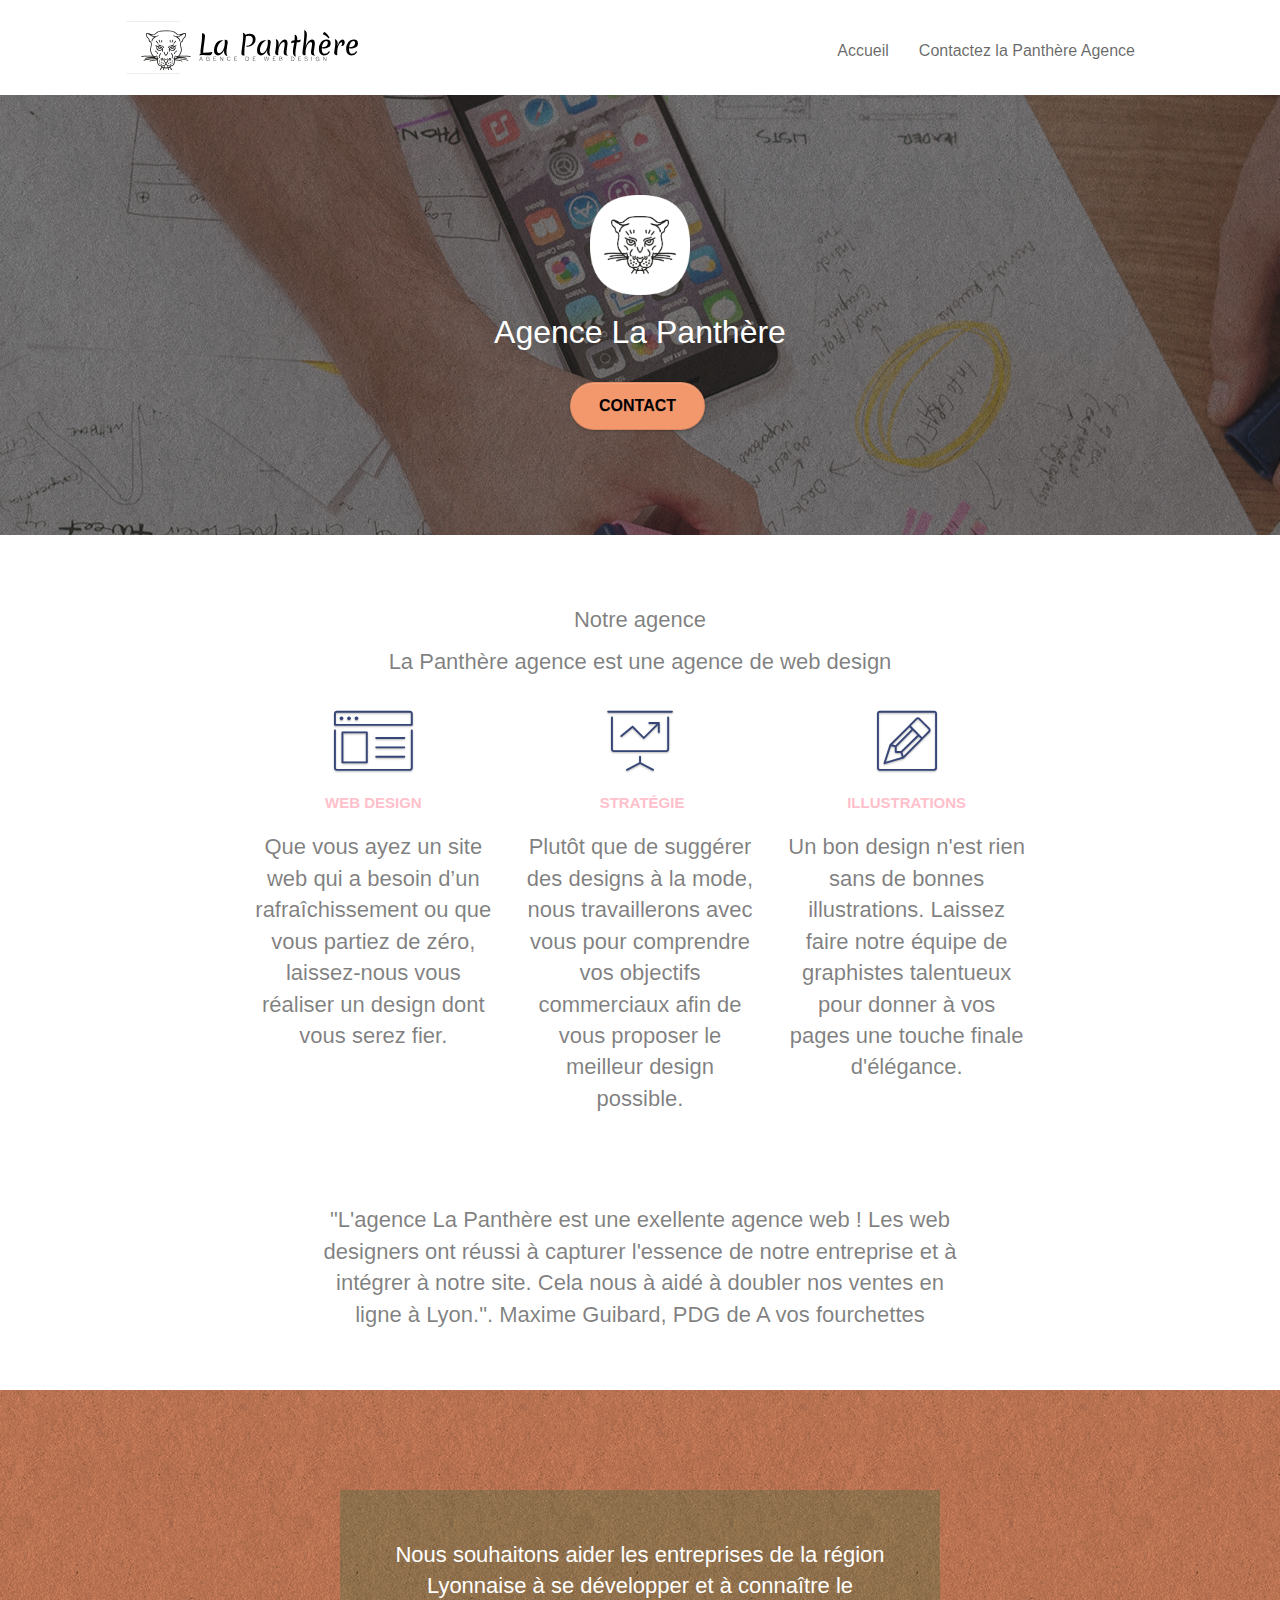
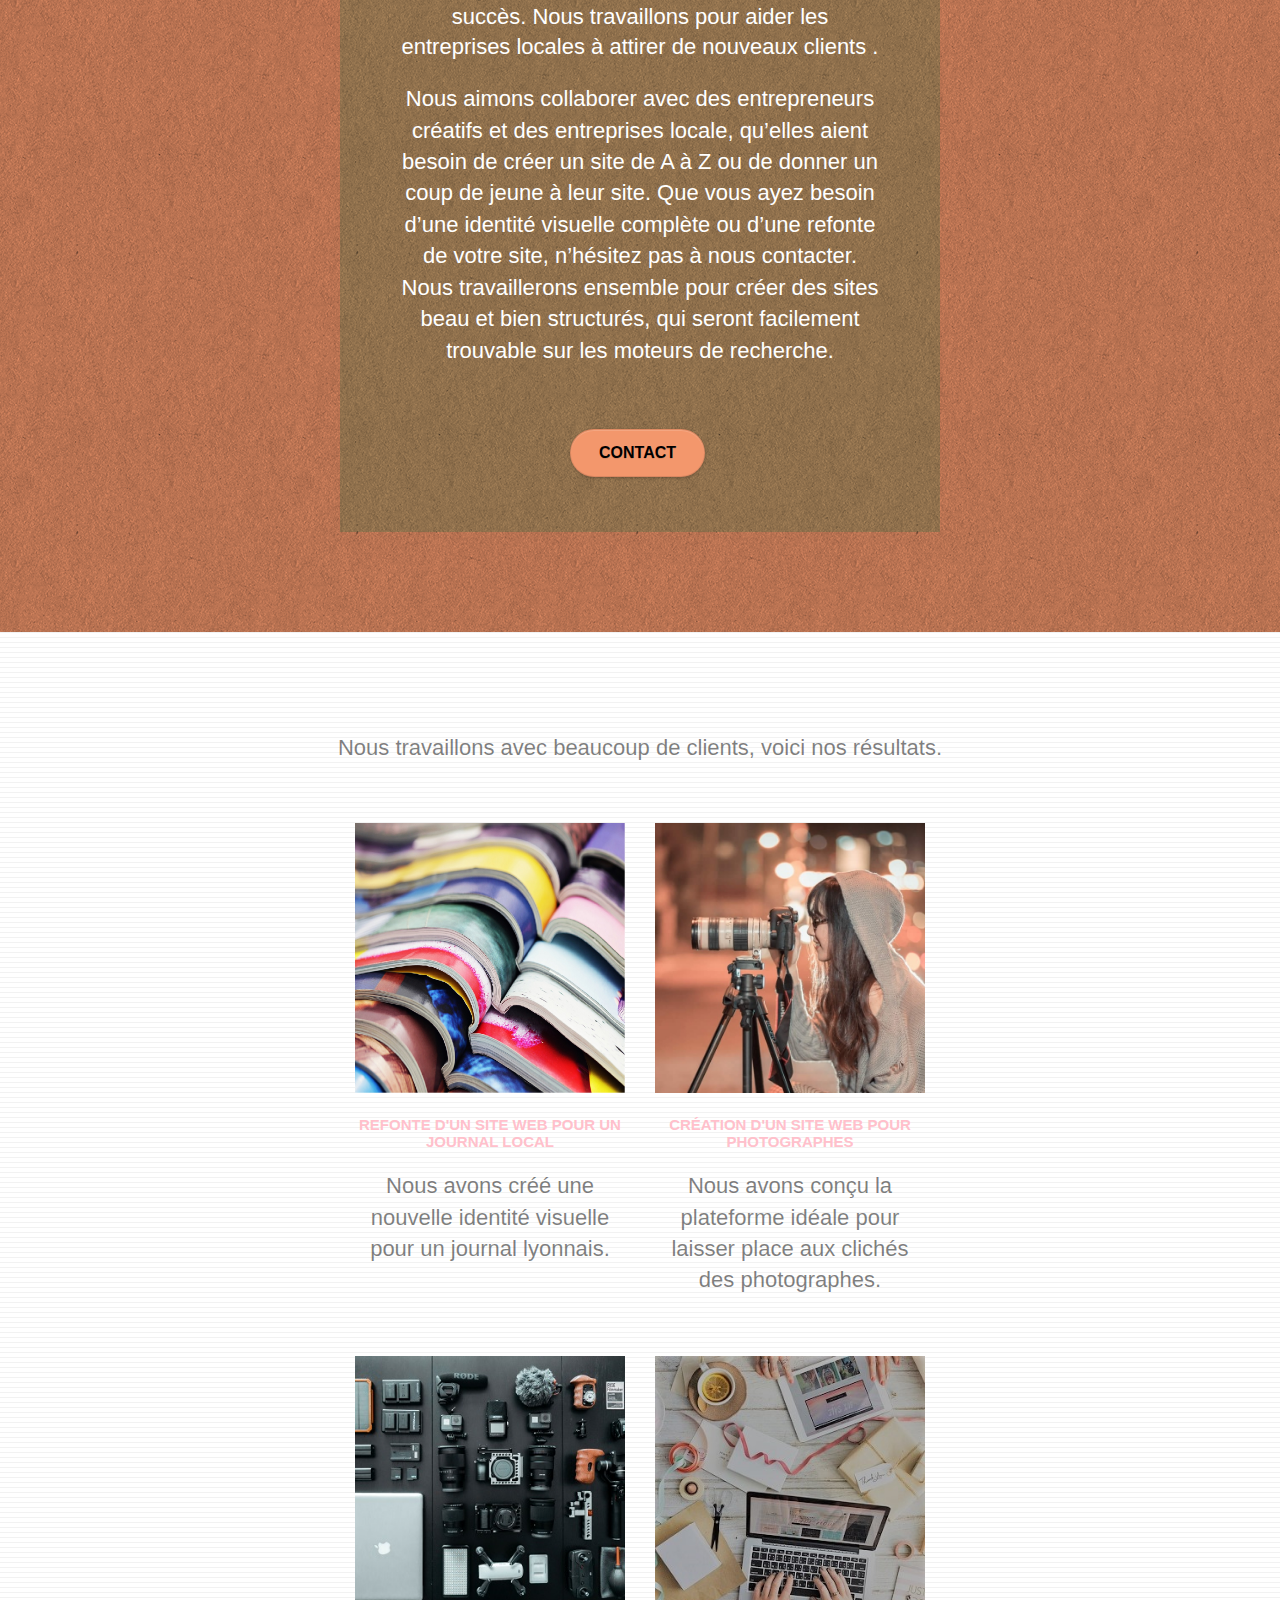
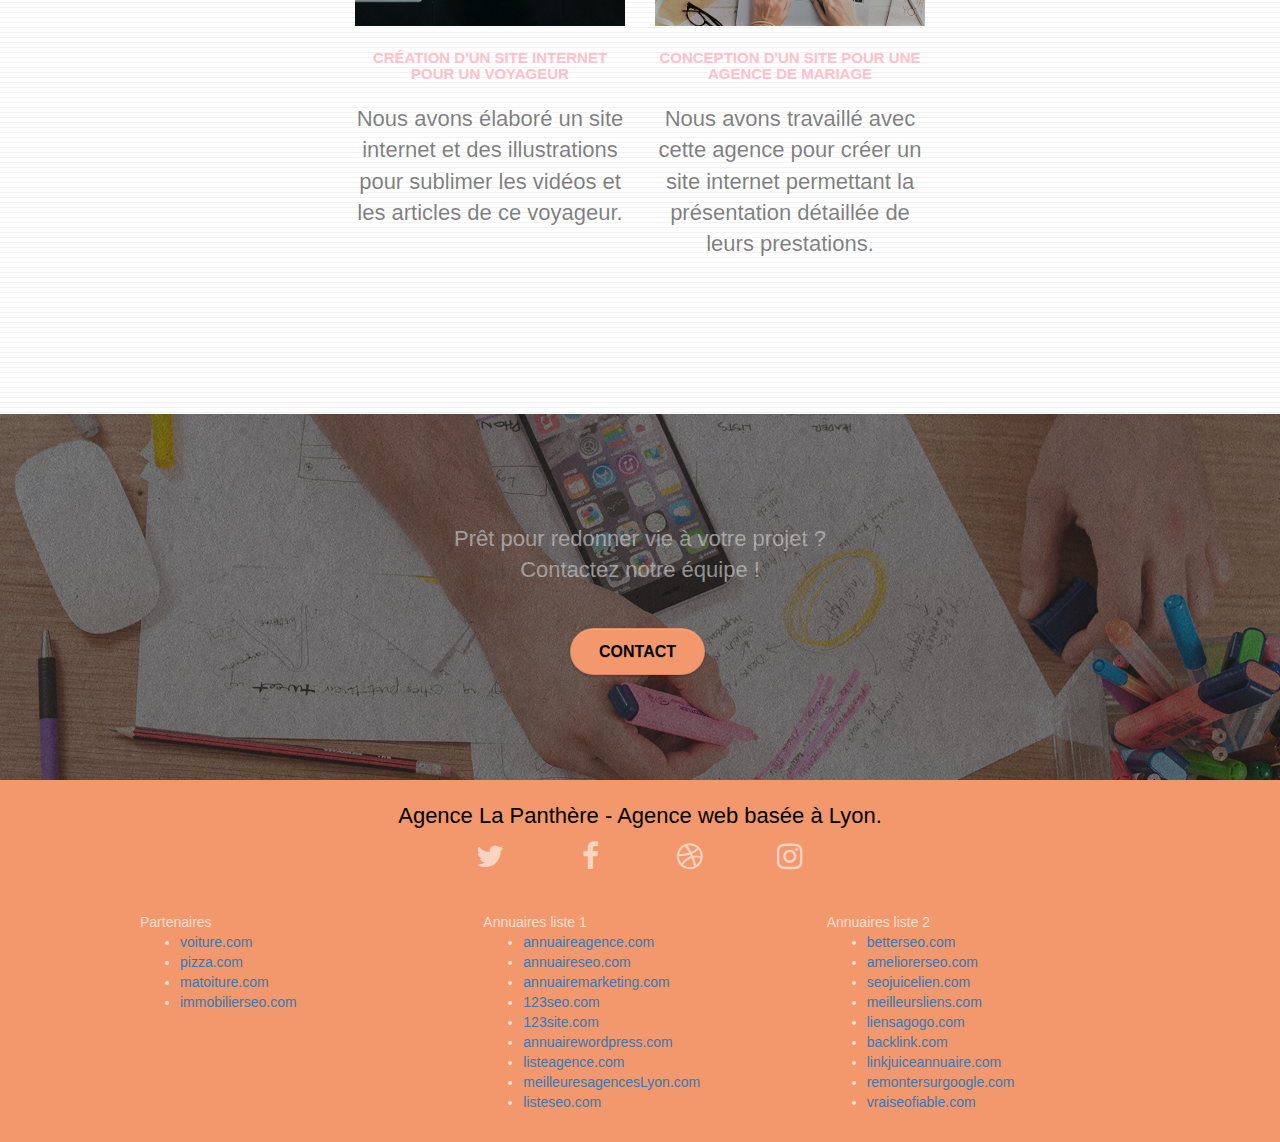
==== index.html @ 36ae9f27 "first commit" ====
<!doctype html>
<html lang="en">
<head>
    <meta charset="utf-8">
    <meta name="keywords" content="seo, google, site web, site internet, agence design Lyonnaise, agence design, agence design,agence design,agence design,agence design,agence design,agence design,agence design,agence design">
    <meta name="description" content="la Panthère agence, située a Lyon">
	<meta name="robots" content="follow"/>
    <meta name="viewport" content="width=device-width, initial-scale=1.0, viewport-fit=cover">
    <link rel="shortcut icon" type="image/png" href="favicon.jpg">
    
	<link rel="stylesheet" type="text/css" href="./css/bootstrap.css">
	<link rel="stylesheet" type="text/css" href="style.css">
	<link rel="stylesheet" type="text/css" href="./css/font-awesome.css">
	<link rel="stylesheet" type="text/css" href="./css/et-line.css">
	
    
	<script src="./js/jquery-2.1.0.js"></script>
	<script src="./js/bootstrap.js"></script>
	<script src="./js/blocs.js"></script>
	<script src="./js/jquery.touchSwipe.js" defer></script>
	<script src="./js/gmaps.js"></script>

    <title>La Panthère agence</title>

    
<!-- Analytics -->
 
<!-- Analytics END -->
    
</head>
<body>
<!-- Principal conteneur -->
<div class="page-container">
    
<!-- bloc-0 -->
<div class="bloc bgc-white l-bloc " id="bloc-0">
	<div class="container bloc-sm">

		<nav class="navbar row">
			<div class="navbar-header">
				<div class="keywords" style="color:#cccccc;font-size:1px;">Agence web à Lyon, stratégie web, web design, illustrations, design de site web, site web, web, internet, site internet, site</div>
				<a class="navbar-brand" href="index.html"><img src="img/agence-la-panthere-monochrome.svg" alt="paris web design logo agence web meilleure agence" height="40" /></a>
				<div class="keywords" style="color:#cccccc;font-size:1px;">Agence web à paris, stratégie web, web design, illustrations, design de site web, site web, web, internet, site internet, site</div>
				<button id="nav-toggle" type="button" class="ui-navbar-toggle navbar-toggle" data-toggle="collapse" data-target=".navbar-1">
					<span class="sr-only">Toggle navigation</span><span class="icon-bar"></span><span class="icon-bar"></span><span class="icon-bar"></span>
				</button>
			</div>
			<div class="collapse navbar-collapse navbar-1 special-dropdown-nav">
				<ul class="site-navigation nav navbar-nav">
					<li>
						<a href="index.html">Accueil</a>
					</li>
					<li>
					</li>
					<li>
						<a href="page2.html">Contactez la Panthère Agence</a>
					</li>
				</ul>
			</div>
		</nav>
	</div>
</div>
<!-- bloc-0 END -->

<!-- bloc-1-presentation -->
<div class="bloc bgc-dark-slate-blue bg-banniere d-bloc bg-t-edge bloc-bg-texture texture-paper b-parallax" id="bloc-1-hero">
	<div class="container bloc-lg">
		<div class="row tight-width-whitespace">
			<div class="col-sm-12">
				<img src="img/logo.png" class="center-block image-resize-mode" width="100" alt="Agence La Panthère, agence web Lyon, création logo Lyon" />
				<h1 class="text-center hero-bloc-text tc-white ">
					Agence La Panthère
				</h1>
				<div class="text-center">
					<a href="page2.html" class="btn btn-lg btn-clean btn-rd cta-hero btn-atomic-tangerine" id="cta-hero">Contact</a>
				</div>
			</div>
		</div>
	</div>
</div>
<!-- bloc-1-presentation END -->

<!-- bloc-2-services -->
<div class="bloc bgc-white l-bloc" id="bloc-2-services">
	<div class="container bloc-md">
		<div class="row">
			<div class="col-sm-12 text-center">
				<h2 id="qui">Notre agence</h2>
				<p>La Panthère agence est une agence de web design</p>
			</h2>
			</div>
		</div>
		<div class="row voffset-lg med-width-whitespace">
			<div class="col-sm-4">
				<div class="text-center">
					<span class="et-icon-browser sm-shadow icon-dark-slate-blue icons icon-lg"></span>
				</div>
				<h3 class="mg-md text-center">
					Web design
				</h3>
				<p class="text-center ">
					Que vous ayez un site web qui a besoin d&rsquo;un rafraîchissement ou que vous partiez de zéro, laissez-nous vous réaliser un design dont vous serez fier.
				</p>
			</div>
			<div class="col-sm-4">
				<div class="text-center">
					<span class="et-icon-presentation sm-shadow icon-dark-slate-blue icons icon-lg"></span>
				</div>
				<h3 class="mg-md text-center">
					&nbsp;Stratégie
				</h3>
				<p class="text-center ">
					Plutôt que de suggérer des designs à la mode, nous travaillerons avec vous pour comprendre vos objectifs commerciaux afin de vous proposer le meilleur design possible.<br>
				</p>
			</div>
			<div class="col-sm-4">
				<div class="text-center">
					<span class="et-icon-edit sm-shadow icon-dark-slate-blue icons icon-lg"></span>
				</div>
				<h3 class="mg-md text-center">
					Illustrations
				</h3>
				<p class="text-center ">
					Un bon design n'est rien sans de bonnes illustrations. Laissez faire notre équipe de graphistes talentueux pour donner à vos pages une touche finale d'élégance.
				</p>
			</div>
		</div>
		<div class="row voffset-lg voffset">
			<div class="col-xs-12 col-md-8 col-md-offset-2 text-center">
				<p>"L'agence La Panthère est une exellente agence web ! Les web designers ont réussi à capturer l'essence de notre entreprise et à intégrer à notre site. Cela nous à aidé à doubler nos ventes en ligne à Lyon.". Maxime Guibard, PDG de A vos fourchettes</p>
			</div>
		</div>
	</div>
</div>
<!-- bloc-2-services END -->

<!-- bloc-3-what-i-do -->
<div class="bloc tc-white bgc-atomic-tangerine bg-presentation d-bloc bloc-bg-texture texture-paper b-parallax" id="bloc-3-what-i-do">
	<div class="container bloc-lg">
		<div class="row tight-width-whitespace black-background">
			<div class="col-sm-12">
				<h2 class="mg-md text-center tc-white white">
					Nous souhaitons aider les entreprises de la région Lyonnaise à se développer et à connaître le succès. Nous travaillons pour aider les entreprises locales à attirer de nouveaux clients .<br>
				</h2>
				<p class="text-center white">
					Nous aimons collaborer avec des entrepreneurs créatifs et des entreprises locale, qu’elles aient besoin de créer un site de A à Z ou de donner un coup de jeune à leur site. Que vous ayez besoin d’une identité visuelle complète ou d’une refonte de votre site, n’hésitez pas à nous contacter. Nous travaillerons ensemble pour créer des sites beau et bien structurés, qui seront facilement trouvable sur les moteurs de recherche. <br><br>

					<div class="text-center">
						<a href="page2.html" class="btn btn-lg btn-clean btn-rd cta-hero btn-atomic-tangerine" id="cta-hero">Contact</a>
					</div>
				</p>
			</div>
		</div>
	</div>
</div>
<!-- bloc-3-what-i-do END -->

<!-- bloc-4-portfolio -->
<div class="bloc bgc-white bg-lines-h2-bg bg-repeat l-bloc" id="bloc-4-portfolio">
	<div class="container bloc-lg">
		<div class="row">
			<div class="col-sm-12 text-center">
				<p>Nous travaillons avec beaucoup de clients, voici nos résultats.</p>
			</div>
		</div>
		<div class="row tight-width-whitespace portfolio-row">
			<div class="col-sm-6">
				<a href="#" data-lightbox="img/1.jpg" data-gallery-id="gallery-1" data-caption="Refonte d'un site web pour un journal local" data-frame="snapshot-lb"><img src="img/1.jpg" alt="paris web design logo agence web meilleure agence et refonte site web journal" class="img-responsive portfolio-thumb" /></a>
				<h3 class="mg-md text-center">
					Refonte d'un site web pour un journal local
				</h3>
				<p class="text-center">
					Nous avons créé une nouvelle identité visuelle pour un journal lyonnais.
				</p>
			</div>
			<div class="col-sm-6">
				<a href="#" data-lightbox="img/2.jpg" data-gallery-id="gallery-1" data-caption="Création d'un site web pour photographes" data-frame="snapshot-lb"><img src="img/2.jpg" class="img-responsive portfolio-thumb" alt="Lyon web design logo agence web meilleure agence, Création d'un site web pour photographes" /></a>
				<h3 class="mg-md text-center">
					Création d'un site web pour photographes
				</h3>
				<p class="text-center">
					Nous avons conçu la plateforme idéale pour laisser place aux clichés des photographes.
				</p>
			</div>
		</div>
		<div class="row tight-width-whitespace portfolio-row">
			<div class="col-sm-6">
				<a href="#" data-lightbox="img/3.bmp" data-gallery-id="gallery-1" data-caption="Création d'un site internet pour un voyageur" data-frame="snapshot-lb"><img src="img/3.bmp" class="img-responsive portfolio-thumb" alt="Lyon web design logo agence web meilleure agence, Création d'un site web pour voyageur"/></a>
				<h3 class="mg-md text-center">
					Création d'un site internet pour un voyageur
				</h3>
				<p class="text-center">
					Nous avons élaboré un site internet et des illustrations pour sublimer les vidéos et les articles de ce voyageur.
				</p>
			</div>
			<div class="col-sm-6">
				<a href="#" data-lightbox="img/4.bmp" data-gallery-id="gallery-1" data-caption="Conception d'un site pour une agence de mariage" data-frame="snapshot-lb"><img src="img/4.bmp" class="img-responsive portfolio-thumb" alt="Lyon web design logo agence web meilleure agence, Création d'un site web pour agence de mariage" /></a>
				<h3 class="mg-md text-center">
					Conception d'un site pour une agence de mariage
				</h3>
				<p class="text-center">
					Nous avons travaillé avec cette agence pour créer un site internet permettant la présentation détaillée de leurs prestations.
				</p>
			</div>
		</div>
	</div>
</div>
<!-- bloc-4-portfolio END -->

<!-- bloc-5-cta -->
<div class="bloc bgc-dark-slate-blue bg-banniere d-bloc bloc-bg-texture texture-paper" id="bloc-5-cta">
	<div class="container bloc-lg">
		<div class="row">
			<h2 class="mg-md text-center tc-white">
				Prêt pour redonner vie à votre projet ?<br>Contactez notre équipe !
			</h2>
			<div class="col-sm-12 text-center">
				<a href="page2.html" class="btn btn-atomic-tangerine btn-clean btn-rd btn-lg cta-hero">Contact</a>
			</div>
		</div>
	</div>
</div>
<!-- bloc-5-cta END -->

<!-- Footer - bloc-8 -->
<div class="bloc bgc-atomic-tangerine d-bloc" id="bloc-8">
	<div class="container bloc-sm">
		<div class="row">
			<div class="col-sm-12">
				<p class="text-center black">
					Agence La Panthère - Agence web basée à Lyon.<br>
				</p>
				<div class="row row-no-gutters social">
					<div class="col-sm-3">
						<div class="text-center">
							<a class="social" href="index.html"><span class="fa fa-twitter icon-md"></span></a>
						</div>
					</div>
					<div class="col-sm-3">
						<div class="text-center">
							<a class="social" href="index.html"><span class="fa fa-facebook icon-md"></span></a>
						</div>
					</div>
					<div class="col-sm-3">
						<div class="text-center">
							<a class="social" href="index.html"><span class="fa fa-dribbble icon-md"></span></a>
						</div>
					</div>
					<div class="col-sm-3">
						<div class="text-center">
							<a class="social" href="index.html"><span class="fa fa-instagram icon-md"></span></a>
						</div>
					</div>
					<div class="keywords" style="color:#F3976C;">Agence web à Lyon, stratégie web, web design, illustrations, design de site web, site web, web, internet, site internet, site</div>
				</div>
				<div class="row">
					<div class="col-sm-4">
						Partenaires
							<ul>
								<li><a href="voiture.com">voiture.com</a></li>
								<li><a href="pizza.com">pizza.com</a></li>
								<li><a href="matoiture.com">matoiture.com</a></li>
								<li><a href="immobilierseo.com">immobilierseo.com</a></li>
							</ul>		
					</div>
					<div class="col-sm-4">
						Annuaires liste 1
						<ul>
							<li><a href="annuaireagence.com">annuaireagence.com</a></li>
							<li><a href="annuaireseo.com">annuaireseo.com</a></li>
							<li><a href="annuairemarketing.com">annuairemarketing.com</a></li>
							<li><a href="123seoture.com">123seo.com</a></li>
							<li><a href="123site.com">123site.com</a></li>
							<li><a href="annuairewordpress.com">annuairewordpress.com</a></li>
							<li><a href="listeagence.com">listeagence.com</a></li>
							<li><a href="meilleuresagencesLyon.com">meilleuresagencesLyon.com</a></li>
							<li><a href="listeseo.com">listeseo.com</a></li>
						</ul>
					</div>
					<div class="col-sm-4">
						Annuaires liste 2
						<ul>
							<li><a href="betterseo.com">betterseo.com</a></li>
							<li><a href="ameliorerseo.com">ameliorerseo.com</a></li>
							<li><a href="seojuicelien.com">seojuicelien.com</a></li>
							<li><a href="meilleursliens.com">meilleursliens.com</a></li>
							<li><a href="liensagogo.com">liensagogo.com</a></li>
							<li><a href="backlink.com">backlink.com</a></li>
							<li><a href="linkjuiceannuaire.com">linkjuiceannuaire.com</a></li>
							<li><a href="remontersurgoogle.com">remontersurgoogle.com</a></li>
							<li><a href="vraiseofiable.com">vraiseofiable.com</a></li>
						</ul>
					</div>
				</div>
			</div>
		</div>
	</div>
</div>
<!-- Footer - bloc-8 END -->

</div>
<!-- Principal conteneur END -->
    

</body>
</html>
---- style.css ----
body {
    margin: 0;
    padding: 0;
    background: #FFF;
    overflow-x: hidden;
    -webkit-font-smoothing: antialiased;
    -moz-osx-font-smoothing: grayscale;
}

a,
button {
    transition: all .3s ease-in-out;
    outline: none!important;
}

a:hover {
    text-decoration: none;
    cursor: pointer;
}

#page-loading-blocs-notifaction {
    position: fixed;
    top: 0;
    bottom: 0;
    width: 100%;
    z-index: 100000;
    background: #FFFFFF url("img/pageload-spinner.gif") no-repeat center center;
}

.bloc {
    width: 100%;
    clear: both;
    background: 50% 50% no-repeat;
    padding: 0 50px;
    -webkit-background-size: cover;
    -moz-background-size: cover;
    -o-background-size: cover;
    background-size: cover;
    position: relative;
}

.bloc .container {
    padding-left: 0;
    padding-right: 0;
}

.bloc-lg {
    padding: 100px 50px;
}

.bloc-md {
    padding: 50px;
}

.bloc-sm {
    padding: 20px 50px;
}

.bg-center,
.bg-l-edge,
.bg-r-edge,
.bg-t-edge,
.bg-b-edge,
.bg-tl-edge,
.bg-bl-edge,
.bg-tr-edge,
.bg-br-edge,
.bg-repeat {
    -webkit-background-size: auto!important;
    -moz-background-size: auto!important;
    -o-background-size: auto!important;
    background-size: auto!important;
}

.bg-repeat {
    background: repeat;
}

.bg-t-edge {
    background: top no-repeat;
}

.bloc-bg-texture::before {
    content: "";
    background-size: 2px 2px;
    position: absolute;
    top: 0;
    bottom: 0;
    left: 0;
    right: 0;
}

.texture-paper::before {
    background: url("img/texture-paper.png");
    background-size: 280px 280px;
}

.b-parallax {
    background-attachment: fixed;
}

.d-bloc {
    color: rgba(255, 255, 255, .7);
}

.d-bloc button:hover {
    color: rgba(255, 255, 255, .9);
}

.d-bloc .icon-round,
.d-bloc .icon-square,
.d-bloc .icon-rounded,
.d-bloc .icon-semi-rounded-a,
.d-bloc .icon-semi-rounded-b {
    border-color: rgba(255, 255, 255, .9);
}

.d-bloc .divider-h span {
    border-color: rgba(255, 255, 255, .2);
}

.d-bloc .a-btn,
.d-bloc .navbar a,
.d-bloc .navbar-brand,
.d-bloc a .icon-sm,
.d-bloc a .icon-md,
.d-bloc a .icon-lg,
.d-bloc a .icon-xl,
.d-bloc h1 a,
.d-bloc h2 a,
.d-bloc h3 a,
.d-bloc h4 a,
.d-bloc h5 a,
.d-bloc h6 a,
.d-bloc p a {
    color: rgba(255, 255, 255, .6);
}

.d-bloc .a-btn:hover,
.d-bloc .navbar a:hover,
.d-bloc .navbar-brand:hover,
.d-bloc a:hover .icon-sm,
.d-bloc a:hover .icon-md,
.d-bloc a:hover .icon-lg,
.d-bloc a:hover .icon-xl,
.d-bloc h1 a:hover,
.d-bloc h2 a:hover,
.d-bloc h3 a:hover,
.d-bloc h4 a:hover,
.d-bloc h5 a:hover,
.d-bloc h6 a:hover,
.d-bloc p a:hover {
    color: rgba(255, 255, 255, 1);
}

.d-bloc .navbar-toggle .icon-bar {
    background: rgba(255, 255, 255, 1);
}

.d-bloc .btn-wire,
.d-bloc .btn-wire:hover {
    color: rgba(255, 255, 255, 1);
    border-color: rgba(255, 255, 255, 1);
}

.d-bloc .panel {
    color: rgba(0, 0, 0, .5);
}

.d-bloc .panel button:hover {
    color: rgba(0, 0, 0, .7);
}

.d-bloc .panel icon {
    border-color: rgba(0, 0, 0, .7);
}

.d-bloc .panel .divider-h span {
    border-color: rgba(0, 0, 0, .1);
}

.d-bloc .panel .a-btn {
    color: rgba(0, 0, 0, .6);
}

.d-bloc .panel .a-btn:hover {
    color: rgba(0, 0, 0, 1);
}

.d-bloc .panel .btn-wire,
.d-bloc .panel .btn-wire:hover {
    color: rgba(0, 0, 0, .7);
    border-color: rgba(0, 0, 0, .3);
}

.d-bloc .panel,
.l-bloc {
    color: rgba(0, 0, 0, .5);
}

.d-bloc .panel button:hover,
.l-bloc button:hover {
    color: rgba(0, 0, 0, .7);
}

.l-bloc .icon-round,
.l-bloc .icon-square,
.l-bloc .icon-rounded,
.l-bloc .icon-semi-rounded-a,
.l-bloc .icon-semi-rounded-b {
    border-color: rgba(0, 0, 0, .7);
}

.d-bloc .panel .divider-h span,
.l-bloc .divider-h span {
    border-color: rgba(0, 0, 0, .1);
}

.d-bloc .panel .a-btn,
.l-bloc .a-btn,
.l-bloc .navbar a,
.l-bloc .navbar-brand,
.l-bloc a .icon-sm,
.l-bloc a .icon-md,
.l-bloc a .icon-lg,
.l-bloc a .icon-xl,
.l-bloc h1 a,
.l-bloc h2 a,
.l-bloc h3 a,
.l-bloc h4 a,
.l-bloc h5 a,
.l-bloc h6 a,
.l-bloc p a {
    color: rgba(0, 0, 0, .6);
}

.d-bloc .panel .a-btn:hover,
.l-bloc .a-btn:hover,
.l-bloc .navbar a:hover,
.l-bloc .navbar-brand:hover,
.l-bloc a:hover .icon-sm,
.l-bloc a:hover .icon-md,
.l-bloc a:hover .icon-lg,
.l-bloc a:hover .icon-xl,
.l-bloc h1 a:hover,
.l-bloc h2 a:hover,
.l-bloc h3 a:hover,
.l-bloc h4 a:hover,
.l-bloc h5 a:hover,
.l-bloc h6 a:hover,
.l-bloc p a:hover {
    color: rgba(0, 0, 0, 1);
}

.l-bloc .navbar-toggle .icon-bar {
    color: rgba(0, 0, 0, .6);
}

.d-bloc .panel .btn-wire,
.d-bloc .panel .btn-wire:hover,
.l-bloc .btn-wire,
.l-bloc .btn-wire:hover {
    color: rgba(0, 0, 0, .7);
    border-color: rgba(0, 0, 0, .3);
}

.voffset {
    margin-top: 30px;
}

.voffset-lg {
    margin-top: 80px;
}

.row-no-gutters {
    margin-right: 0;
    margin-left: 0;
}

.row.row-no-gutters > [class^="col-"],
.row.row-no-gutters > [class*=" col-"] {
    padding-right: 0;
    padding-left: 0;
}

#bloc-1-hero h1 {
    font-size: 32px;
}

.navbar {
    margin-bottom: 0;
    z-index: 1;
}

.navbar-brand {
    height: auto;
    padding: 3px 15px;
    font-size: 25px;
    font-weight: normal;
    font-weight: 600;
    line-height: 44px;
}

.navbar-brand img {
    max-height: 200px;
    margin: 0 5px 0 0;
    display: inline;
}

.navbar-brand img[src$=svg] {
    min-width: 100px;
}

.nav-center .navbar-brand img {
    margin: 0;
}

.navbar .nav {
    padding-top: 2px;
    margin-right: -16px;
    float: right;
    z-index: 1;
}

.nav > li {
    float: left;
    margin-top: 4px;
    font-size: 16px;
}

.navbar-nav .open .dropdown-menu > li > a {
    text-align: inherit;
}

.nav > li a:hover,
.nav > li a:focus {
    background: transparent;
}

.navbar-toggle {
    margin: 10px 10px 0 0;
    border: 0px;
}

.navbar-toggle:hover {
    background: transparent!important;
}

.navbar-toggle .icon-bar {
    background-color: rgba(0, 0, 0, .5);
    width: 26px;
}

.nav-invert .navbar .nav {
    float: left;
}

.nav-invert .navbar-header,
.nav-invert .navbar-brand {
    float: right;
    position: relative;
    z-index: 2;
}

@media (min-width: 768px) {
    .site-navigation {
        position: absolute;
        top: 50%;
        right: 20px;
        transform: translate(0, -50%);
        -webkit-transform: translateY(-50%);
    }
    .nav > li .dropdown-menu a,
    .nav > li .dropdown-menu a:hover {
        color: #484848;
    }
    .nav-invert .site-navigation {
        left: 0;
        right: 0;
    }
    .nav-center {
        text-align: center;
    }
    .nav-center .navbar-header {
        width: 100%;
    }
    .nav-center .navbar-header,
    .nav-center .navbar-brand,
    .nav-center .nav > li {
        float: none;
        display: inline-block;
    }
    .nav-center .site-navigation {
        position: relative;
        width: 100%;
        right: 0;
        margin-right: 0px;
        margin-top: 20px;
    }
    .nav-center.mini-nav .navbar-toggle {
        float: none;
        margin: 10px auto 0;
    }
}

.nav > li > .dropdown a {
    background: none!important;
    display: block;
    padding: 14px 15px;
}

nav .caret {
    margin: 0 5px;
}

.dropdown-menu .dropdown-menu {
    top: -8px;
    left: 100%;
}

.dropdown-menu .dropmenu-flow-right {
    top: 100%;
    left: 0;
    margin-left: -1px;
    border-top-left-radius: 0;
    border-top-right-radius: 0;
}

.dropdown-menu .dropdown span {
    border: 4px solid black;
    border-top-color: transparent;
    border-right-color: transparent;
    border-bottom-color: transparent;
    margin: 6px -5px 0 0!important;
    float: right;
}

.mg-md {
    margin-top: 10px;
    margin-bottom: 20px;
}

.mg-lg {
    margin-top: 10px;
    margin-bottom: 40px;
}

.btn {
    margin: 0 5px 5px 0;
}

.btn.pull-right {
    margin: 0 0 5px 5px;
}

.btn-d,
.btn-d:hover,
.btn-d:focus {
    color: #FFF;
    background: rgba(0, 0, 0, .3);
}

button {
    outline: none!important;
}

.btn-rd {
    border-radius: 40px;
}

.btn-clean {
    border: 1px solid rgba(0, 0, 0, .08);
    border-bottom-color: rgba(0, 0, 0, .1);
    text-shadow: 0 1px 0 rgba(0, 0, 1, .1);
    box-shadow: 0 1px 3px rgba(0, 0, 1, .25), inset 0 1px 0 0 rgba(255, 255, 255, .15);
}

.icon-md {
    font-size: 30px!important;
}

.icon-lg {
    font-size: 60px!important;
}

.sm-shadow {
    text-shadow: 0 1px 2px rgba(0, 0, 0, .3);
}

.panel-sq,
.panel-sq .panel-heading,
.panel-sq .panel-footer {
    border-radius: 0;
}

.panel-rd {
    border-radius: 30px;
}

.panel-rd .panel-heading {
    border-radius: 29px 29px 0 0;
}

.panel-rd .panel-footer {
    border-radius: 0 0 29px 29px;
}

.form-control {
    border-color: rgba(0, 0, 0, .1);
    box-shadow: none;
}

.scrollToTop {
    width: 40px;
    height: 40px;
    position: fixed;
    bottom: 20px;
    right: 20px;
    opacity: 0;
    z-index: 500;
    transition: all .3s ease-in-out;
}

.scrollToTop span {
    margin-top: 6px;
}

.showScrollTop {
    font-size: 14px;
    opacity: 1;
}

a[data-lightbox] {
    position: relative;
    display: block;
    text-align: center;
}

a[data-lightbox]:hover::before {
    content: "+";
    font-family: "HelveticaNeue-Light", "Helvetica Neue Light", "Helvetica Neue", Helvetica, Arial;
    font-size: 32px;
    width: 50px;
    height: 50px;
    margin-left: -25px;
    border-radius: 50%;
    background: rgba(0, 0, 0, .6);
    color: #FFF;
    font-weight: 100;
    z-index: 1;
    position: absolute;
    top: 50%;
    transform: translateY(-50%);
    -webkit-transform: translateY(-50%);
}

a[data-lightbox]:hover img {
    opacity: 0.6;
    -webkit-animation-fill-mode: none;
    animation-fill-mode: none;
}

#lightbox-modal {
    display: flex;
    align-items: center;
}

#lightbox-modal .modal-dialog {
    width: 90%;
    max-width: 900px;
    margin: 0 auto 0;
}

#lightbox-modal .modal-dialog img {
    max-height: 90vh;
    margin: 0 auto;
}

.lightbox-caption {
    padding: 20px;
    color: #FFF;
    background: rgba(0, 0, 0, .5);
    position: absolute;
    left: 15px;
    right: 15px;
    bottom: 5px;
}

.close-lightbox {
    color: #FFF;
    font-size: 30px;
    position: absolute;
    top: 20px;
    right: 20px;
    z-index: 20;
    background: rgba(0, 0, 0, .5);
    border: none;
    line-height: 30px;
    padding: 0 9px 5px;
    opacity: 0.3;
}

.close-lightbox:hover,
.next-lightbox:hover,
.prev-lightbox:hover {
    opacity: 1.0;
    color: #FFF;
}

.next-lightbox,
.prev-lightbox {
    font-size: 20px;
    color: rgba(255, 255, 255, .9);
    background: rgba(0, 0, 0, .5);
    transition: all .2s ease-in-out;
    position: absolute;
    top: 45%;
    z-index: 1;
    opacity: 0.4;
}

.next-lightbox {
    padding: 6px 8px 1px 13px;
    right: 25px;
}

.prev-lightbox {
    padding: 6px 13px 1px 10px;
    left: 25px;
}

.snapshot-lb .modal-body {
    padding-bottom: 45px;
}

.snapshot-lb .lightbox-caption {
    padding: 0;
    color: rgba(0, 0, 0, .5);
    background: none;
}

h1,
h2,
h3,
h4,
h5,
h6,
p,
label,
.btn,
a {
    font-family: "helvetica";
    font-weight: 400;
  /*  color: #575757!important;*/
}

.container {
    max-width: 1000px;
}

.hero-bloc-text {
    font-size: 38px;
}

.hero-bloc-text-sub {
    font-size: 36px;
}

.statement-bloc-text {
    line-height: 26px;
    font-style: italic;
    font-size: 20px;
    text-align: center;
    font-weight: lighter;
    max-width: 520px;
    margin: auto auto auto auto;
}

p {
    font-size: 22px;
}

.tight-width-whitespace {
    max-width: 600px;
    margin: auto auto auto auto;
}

.h1 {
    font-size: 20px;
    font-family: "Open Sans";
}

.cta-hero {
    margin-top: 22px;
    color: #FFFFFF!important;
    text-transform: uppercase;
    padding: 12px 28px 12px 28px;
    font-size: 16px;
    font-weight: 700;
}

.social {
    max-width: 400px;
    margin: auto auto auto auto;
}

h2 {
    font-size: 22px;
    line-height: 1.4em;
}

h3 {
    font-size: 15px;
    text-transform: uppercase;
    font-weight: 700;
    /*color: #333333!important;*/
    color: pink;
}

.med-width-whitespace {
    max-width: 800px;
    margin: auto auto auto auto;
    box-shadow: 0px 0px 0px #000000;
}

h1 {
    /*color:#F3976C!important;*/
    color: white;
}

h4 {
    color: #333333!important;
}

.icons {
    margin-bottom: 14px;
    margin-top: 24px;
}

/*.white {
   color: #FFFFFF!important;
   color: black;
}*/

.portfolio-thumb {
    margin-bottom: 24px;
}

.portfolio-row {
    margin-bottom: 44px;
    margin-top: 50px;
}

.avatar {
    box-shadow: 0px 4px 9px rgba(0, 0, 0, 0.3);
}

.black-background {
    background-color: rgba(165, 147, 99, 0.7);
    padding: 40px 40px 40px 40px;
}

.bold-link {
    font-weight: 900;
    text-decoration: underline!important;
}

.bgc-white {
    background-color: #FFFFFF;
}

.bgc-dark-slate-blue {
    background-color: #364577;
}

.bgc-atomic-tangerine {
    background-color: #F3976C;
}



.btn-atomic-tangerine {
    background: #F3976C;
    color:Black!important;
}

.btn-atomic-tangerine:hover {
    background: #c27956!important;
    color: #FFFFFF!important;
}

.ltc-white {
    color: #FFFFFF!important;
}

.ltc-white:hover {
    color: #cccccc!important;
}

.ltc-atomic-tangerine {
    color: #F3976C!important;
}

.ltc-atomic-tangerine:hover {
    color: #c27956!important;
}

.icon-dark-slate-blue {
    color: #364577!important;
    border-color: #364577!important;
}

.bg-dots-bg {
    background-image: url("img/dots-bg.png");
}

.bg-lines-h2-bg {
    background-image: url("img/lines-h2-bg.png");
}

.bg-banniere {
    background-image: url("img/agence-la-panthere.jpg");
}

.bg-presentation {
    background-image: url("img/image-de-presentation.bmp");
}

@media (max-width: 1024px) {
    .bloc {
        padding-left: 20px;
        padding-right: 20px;
    }
    .bloc.full-width-bloc,
    .bloc-tile-2.full-width-bloc .container,
    .bloc-tile-3.full-width-bloc .container,
    .bloc-tile-4.full-width-bloc .container {
        padding-left: 0;
        padding-right: 0;
    }
}

@media (max-width: 992px) and (min-width: 768px) {
    .navbar .nav {
        max-width: 80%
    }
    .nav-center.navbar .nav {
        max-width: 100%
    }
}

@media only screen and (min-device-width: 768px) and (max-device-width: 1024px) and (orientation: landscape) {
    .b-parallax {
        background-attachment: scroll;
    }
}

@media only screen and (min-device-width: 1024px) and (max-device-width: 1366px) and (-webkit-min-device-pixel-ratio: 1.5) {
    .b-parallax {
        background-attachment: scroll;
    }
}

@media (max-width: 991px) {
    .container {
        width: 100%;
    }
    .b-parallax {
        background-attachment: scroll;
    }
    .page-container,
    #hero-bloc {
        overflow-x: hidden;
        position: relative;
    }
    .bloc {
        padding-left: constant(safe-area-inset-left);
        padding-right: constant(safe-area-inset-right);
    }
    .bloc-group,
    .bloc-group .bloc {
        display: block;
        width: 100%;
    }
    .bloc-fill-screen .fill-bloc-top-edge,
    .bloc-fill-screen .fill-bloc-bottom-edge {
        padding: 0 20px;
        padding-left: constant(safe-area-inset-left);
        padding-right: constant(safe-area-inset-right);
    }
}

@media (max-width: 767px) {
    .page-container {
        overflow-x: hidden;
        position: relative;
    }
    h1,
    h2,
    h3,
    h4,
    h5,
    h6,
    p,
    #disqus_thread {
        padding-left: 10px!important;
        padding-right: 10px!important;
    }
    .b-parallax {
        background-attachment: scroll;
    }
    .navbar .nav {
        padding-top: 0;
        border-top: 1px solid rgba(0, 0, 0, .2);
        float: none!important;
    }
    .navbar.row {
        margin-left: 0;
        margin-right: 0;
    }
    .site-navigation {
        position: inherit;
        transform: none;
        -webkit-transform: none;
        -ms-transform: none;
    }
    .nav > li {
        margin-top: 0;
        border-bottom: 1px solid rgba(0, 0, 0, .1);
        background: rgba(0, 0, 0, .05);
        text-align: left;
        padding-left: 15px;
        width: 100%;
    }
    .nav > li:hover {
        background: rgba(0, 0, 0, .08);
    }
    .dropdown .dropdown a .caret {
        float: none;
        margin: 5px 0 0 10px!important;
        border: 4px solid black;
        border-bottom-color: transparent;
        border-right-color: transparent;
        border-left-color: transparent;
    }
    #hero-bloc .navbar .nav {
        background: rgba(0, 0, 0, .8);
    }
    #hero-bloc .navbar .nav a {
        color: rgba(255, 255, 255, .6);
    }
    .hero {
        padding: 50px 0;
    }
    .hero-nav {
        left: -1px;
        right: -1px;
    }
    .navbar-collapse {
        padding: 0;
        overflow-x: hidden;
        -webkit-box-shadow: none;
        box-shadow: none;
    }
    .navbar-brand img {
        max-height: 40px;
        width: auto;
    }
    .nav-invert .navbar-header {
        float: none;
        width: 100%;
    }
    .nav-invert .navbar-toggle {
        float: left;
        margin-left: 10px;
    }
    .bloc {
        padding-left: 0;
        padding-right: 0;
    }
    .bloc-xxl,
    .bloc-xl,
    .bloc-lg {
        padding: 40px 0;
    }
    .bloc-sm,
    .bloc-md {
        padding-left: 0;
        padding-right: 0;
    }
    .bloc-tile-2 .container,
    .bloc-tile-3 .container,
    .bloc-tile-4 .container,
    .bloc-fill-screen .fill-bloc-top-edge,
    .bloc-fill-screen .fill-bloc-bottom-edge {
        padding-left: 0;
        padding-right: 0;
    }
    .a-block {
        padding: 0 10px;
    }
    .btn-dwn {
        display: none;
    }
    .voffset {
        margin-top: 5px;
    }
    .voffset-md {
        margin-top: 20px;
    }
    .voffset-lg {
        margin-top: 30px;
    }
    form {
        padding: 5px;
    }
    .close-lightbox {
        display: inline-block;
    }
    .blocsapp-device-iphone5 {
        background-size: 216px 425px;
        padding-top: 60px;
        width: 216px;
        height: 425px;
    }
    .blocsapp-device-iphone5 img {
        width: 180px;
        height: 320px;
    }
}

@media (max-width: 400px) {
    .bloc {
        padding-left: 0;
        padding-right: 0;
    }
}

@media (max-width: 767px) {
    .bloc-mob-center-text {
        text-align: center;
    }
}


/****modif***/
/*
.col-sm-12 h1 {
  text-decoration:  black;
}*/


.black {
    color: black;
}


.white {
    color: white;
}
---- css/et-line.css ----
@font-face {
    font-family: et-line;
    src: url(../fonts/et-line.eot);
    src: url(../fonts/et-line.eot?#iefix) format('embedded-opentype'), url(../fonts/et-line.woff) format('woff'), url(../fonts/et-line.ttf) format('truetype'), url(../fonts/et-line.svg#et-line) format('svg');
    font-weight: 400;
    font-style: normal
}

.et-icon-adjustments,
.et-icon-alarmclock,
.et-icon-anchor,
.et-icon-aperture,
.et-icon-attachment,
.et-icon-bargraph,
.et-icon-basket,
.et-icon-beaker,
.et-icon-bike,
.et-icon-book-open,
.et-icon-briefcase,
.et-icon-browser,
.et-icon-calendar,
.et-icon-camera,
.et-icon-caution,
.et-icon-chat,
.et-icon-circle-compass,
.et-icon-clipboard,
.et-icon-clock,
.et-icon-cloud,
.et-icon-compass,
.et-icon-desktop,
.et-icon-dial,
.et-icon-document,
.et-icon-documents,
.et-icon-download,
.et-icon-dribbble,
.et-icon-edit,
.et-icon-envelope,
.et-icon-expand,
.et-icon-facebook,
.et-icon-flag,
.et-icon-focus,
.et-icon-gears,
.et-icon-genius,
.et-icon-gift,
.et-icon-global,
.et-icon-globe,
.et-icon-googleplus,
.et-icon-grid,
.et-icon-happy,
.et-icon-hazardous,
.et-icon-heart,
.et-icon-hotairballoon,
.et-icon-hourglass,
.et-icon-key,
.et-icon-laptop,
.et-icon-layers,
.et-icon-lifesaver,
.et-icon-lightbulb,
.et-icon-linegraph,
.et-icon-linkedin,
.et-icon-lock,
.et-icon-magnifying-glass,
.et-icon-map,
.et-icon-map-pin,
.et-icon-megaphone,
.et-icon-mic,
.et-icon-mobile,
.et-icon-newspaper,
.et-icon-notebook,
.et-icon-paintbrush,
.et-icon-paperclip,
.et-icon-pencil,
.et-icon-phone,
.et-icon-picture,
.et-icon-pictures,
.et-icon-piechart,
.et-icon-presentation,
.et-icon-pricetags,
.et-icon-printer,
.et-icon-profile-female,
.et-icon-profile-male,
.et-icon-puzzle,
.et-icon-quote,
.et-icon-recycle,
.et-icon-refresh,
.et-icon-ribbon,
.et-icon-rss,
.et-icon-sad,
.et-icon-scissors,
.et-icon-scope,
.et-icon-search,
.et-icon-shield,
.et-icon-speedometer,
.et-icon-strategy,
.et-icon-streetsign,
.et-icon-tablet,
.et-icon-target,
.et-icon-telescope,
.et-icon-toolbox,
.et-icon-tools,
.et-icon-tools-2,
.et-icon-trophy,
.et-icon-tumblr,
.et-icon-twitter,
.et-icon-upload,
.et-icon-video,
.et-icon-wallet,
.et-icon-wine {
    font-family: et-line;
    speak: none;
    font-style: normal;
    font-weight: 400;
    font-variant: normal;
    text-transform: none;
    line-height: 1;
    -webkit-font-smoothing: antialiased;
    -moz-osx-font-smoothing: grayscale;
    display: inline-block
}

.et-icon-mobile:before {
    content: "\e000"
}

.et-icon-laptop:before {
    content: "\e001"
}

.et-icon-desktop:before {
    content: "\e002"
}

.et-icon-tablet:before {
    content: "\e003"
}

.et-icon-phone:before {
    content: "\e004"
}

.et-icon-document:before {
    content: "\e005"
}

.et-icon-documents:before {
    content: "\e006"
}

.et-icon-search:before {
    content: "\e007"
}

.et-icon-clipboard:before {
    content: "\e008"
}

.et-icon-newspaper:before {
    content: "\e009"
}

.et-icon-notebook:before {
    content: "\e00a"
}

.et-icon-book-open:before {
    content: "\e00b"
}

.et-icon-browser:before {
    content: "\e00c"
}

.et-icon-calendar:before {
    content: "\e00d"
}

.et-icon-presentation:before {
    content: "\e00e"
}

.et-icon-picture:before {
    content: "\e00f"
}

.et-icon-pictures:before {
    content: "\e010"
}

.et-icon-video:before {
    content: "\e011"
}

.et-icon-camera:before {
    content: "\e012"
}

.et-icon-printer:before {
    content: "\e013"
}

.et-icon-toolbox:before {
    content: "\e014"
}

.et-icon-briefcase:before {
    content: "\e015"
}

.et-icon-wallet:before {
    content: "\e016"
}

.et-icon-gift:before {
    content: "\e017"
}

.et-icon-bargraph:before {
    content: "\e018"
}

.et-icon-grid:before {
    content: "\e019"
}

.et-icon-expand:before {
    content: "\e01a"
}

.et-icon-focus:before {
    content: "\e01b"
}

.et-icon-edit:before {
    content: "\e01c"
}

.et-icon-adjustments:before {
    content: "\e01d"
}

.et-icon-ribbon:before {
    content: "\e01e"
}

.et-icon-hourglass:before {
    content: "\e01f"
}

.et-icon-lock:before {
    content: "\e020"
}

.et-icon-megaphone:before {
    content: "\e021"
}

.et-icon-shield:before {
    content: "\e022"
}

.et-icon-trophy:before {
    content: "\e023"
}

.et-icon-flag:before {
    content: "\e024"
}

.et-icon-map:before {
    content: "\e025"
}

.et-icon-puzzle:before {
    content: "\e026"
}

.et-icon-basket:before {
    content: "\e027"
}

.et-icon-envelope:before {
    content: "\e028"
}

.et-icon-streetsign:before {
    content: "\e029"
}

.et-icon-telescope:before {
    content: "\e02a"
}

.et-icon-gears:before {
    content: "\e02b"
}

.et-icon-key:before {
    content: "\e02c"
}

.et-icon-paperclip:before {
    content: "\e02d"
}

.et-icon-attachment:before {
    content: "\e02e"
}

.et-icon-pricetags:before {
    content: "\e02f"
}

.et-icon-lightbulb:before {
    content: "\e030"
}

.et-icon-layers:before {
    content: "\e031"
}

.et-icon-pencil:before {
    content: "\e032"
}

.et-icon-tools:before {
    content: "\e033"
}

.et-icon-tools-2:before {
    content: "\e034"
}

.et-icon-scissors:before {
    content: "\e035"
}

.et-icon-paintbrush:before {
    content: "\e036"
}

.et-icon-magnifying-glass:before {
    content: "\e037"
}

.et-icon-circle-compass:before {
    content: "\e038"
}

.et-icon-linegraph:before {
    content: "\e039"
}

.et-icon-mic:before {
    content: "\e03a"
}

.et-icon-strategy:before {
    content: "\e03b"
}

.et-icon-beaker:before {
    content: "\e03c"
}

.et-icon-caution:before {
    content: "\e03d"
}

.et-icon-recycle:before {
    content: "\e03e"
}

.et-icon-anchor:before {
    content: "\e03f"
}

.et-icon-profile-male:before {
    content: "\e040"
}

.et-icon-profile-female:before {
    content: "\e041"
}

.et-icon-bike:before {
    content: "\e042"
}

.et-icon-wine:before {
    content: "\e043"
}

.et-icon-hotairballoon:before {
    content: "\e044"
}

.et-icon-globe:before {
    content: "\e045"
}

.et-icon-genius:before {
    content: "\e046"
}

.et-icon-map-pin:before {
    content: "\e047"
}

.et-icon-dial:before {
    content: "\e048"
}

.et-icon-chat:before {
    content: "\e049"
}

.et-icon-heart:before {
    content: "\e04a"
}

.et-icon-cloud:before {
    content: "\e04b"
}

.et-icon-upload:before {
    content: "\e04c"
}

.et-icon-download:before {
    content: "\e04d"
}

.et-icon-target:before {
    content: "\e04e"
}

.et-icon-hazardous:before {
    content: "\e04f"
}

.et-icon-piechart:before {
    content: "\e050"
}

.et-icon-speedometer:before {
    content: "\e051"
}

.et-icon-global:before {
    content: "\e052"
}

.et-icon-compass:before {
    content: "\e053"
}

.et-icon-lifesaver:before {
    content: "\e054"
}

.et-icon-clock:before {
    content: "\e055"
}

.et-icon-aperture:before {
    content: "\e056"
}

.et-icon-quote:before {
    content: "\e057"
}

.et-icon-scope:before {
    content: "\e058"
}

.et-icon-alarmclock:before {
    content: "\e059"
}

.et-icon-refresh:before {
    content: "\e05a"
}

.et-icon-happy:before {
    content: "\e05b"
}

.et-icon-sad:before {
    content: "\e05c"
}

.et-icon-facebook:before {
    content: "\e05d"
}

.et-icon-twitter:before {
    content: "\e05e"
}

.et-icon-googleplus:before {
    content: "\e05f"
}

.et-icon-rss:before {
    content: "\e060"
}

.et-icon-tumblr:before {
    content: "\e061"
}

.et-icon-linkedin:before {
    content: "\e062"
}

.et-icon-dribbble:before {
    content: "\e063"
}
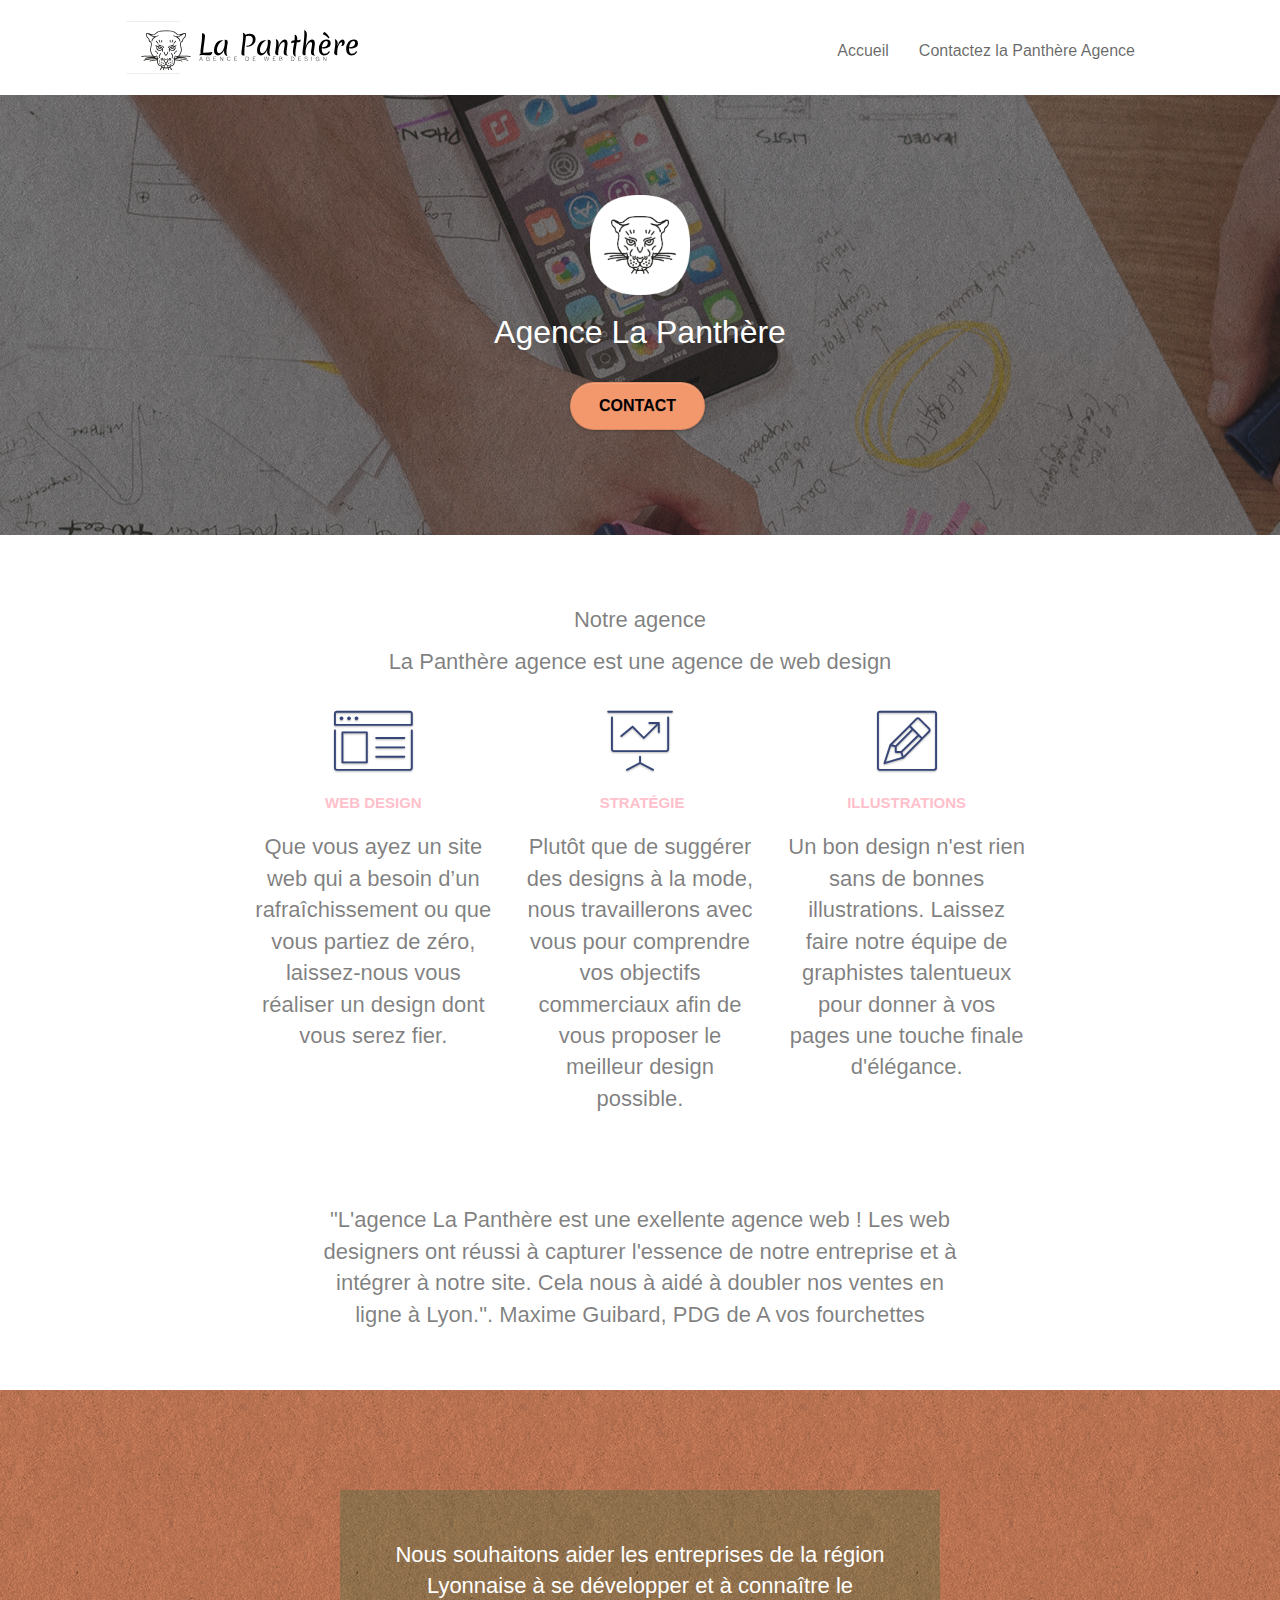
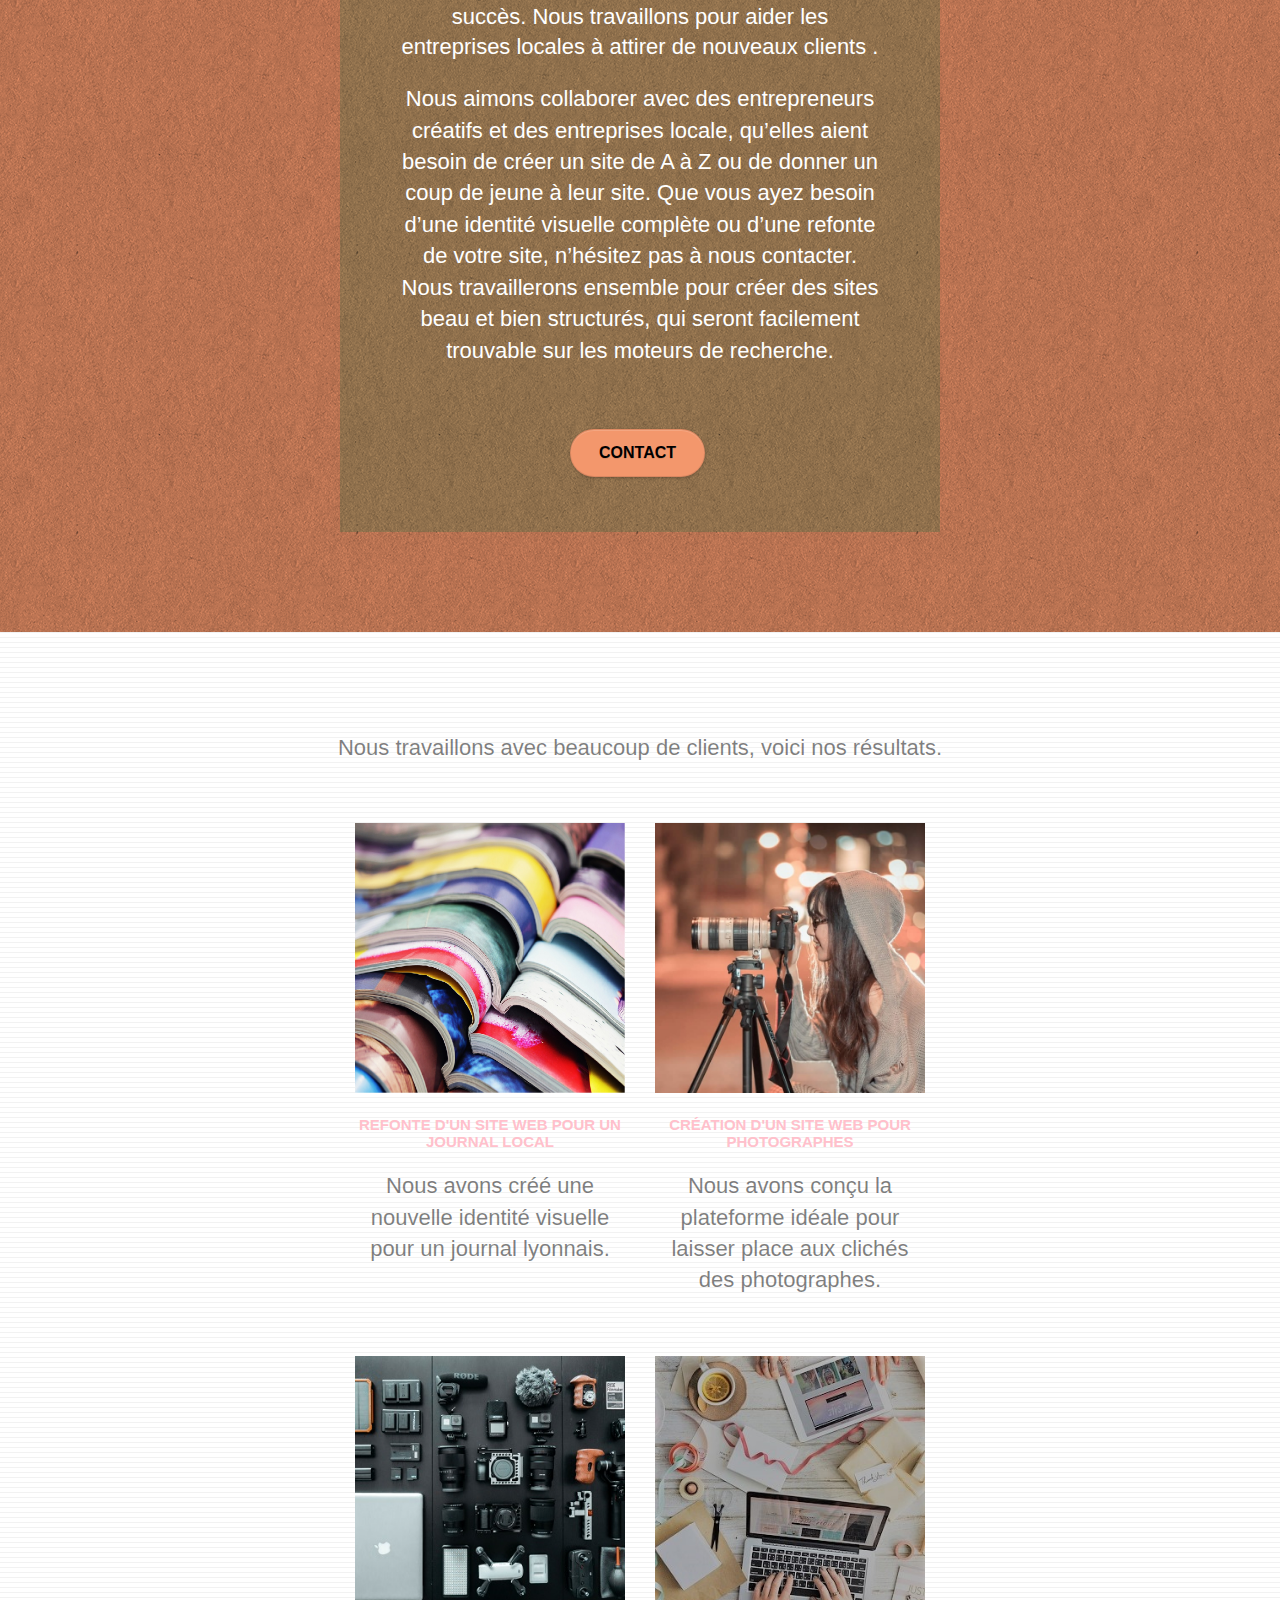
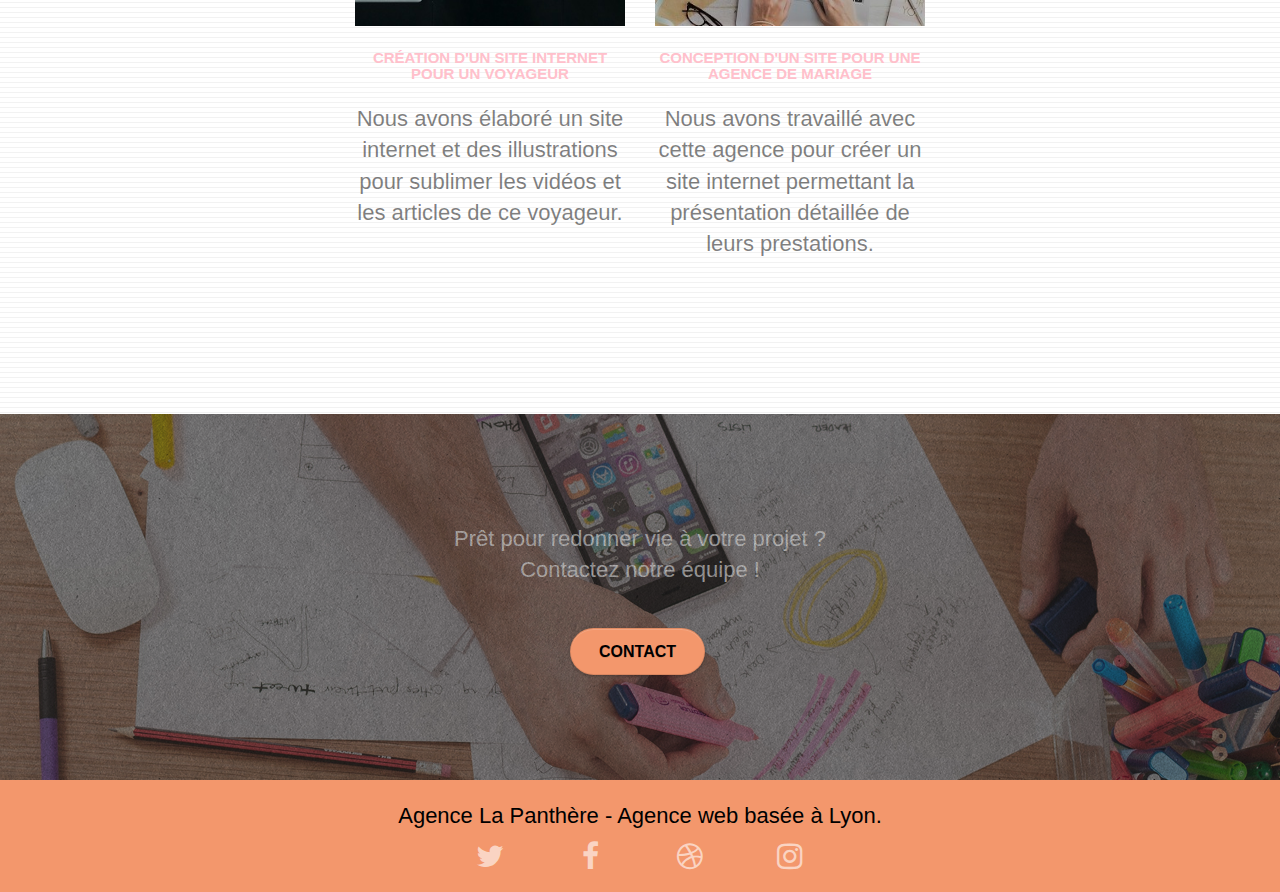
==== commit 6692ed77: "delete footer" ====
--- a/index.html
+++ b/index.html
@@ -251,52 +251,6 @@
 							<a class="social" href="index.html"><span class="fa fa-instagram icon-md"></span></a>
 						</div>
 					</div>
-					<div class="keywords" style="color:#F3976C;">Agence web à Lyon, stratégie web, web design, illustrations, design de site web, site web, web, internet, site internet, site</div>
-				</div>
-				<div class="row">
-					<div class="col-sm-4">
-						Partenaires
-							<ul>
-								<li><a href="voiture.com">voiture.com</a></li>
-								<li><a href="pizza.com">pizza.com</a></li>
-								<li><a href="matoiture.com">matoiture.com</a></li>
-								<li><a href="immobilierseo.com">immobilierseo.com</a></li>
-							</ul>		
-					</div>
-					<div class="col-sm-4">
-						Annuaires liste 1
-						<ul>
-							<li><a href="annuaireagence.com">annuaireagence.com</a></li>
-							<li><a href="annuaireseo.com">annuaireseo.com</a></li>
-							<li><a href="annuairemarketing.com">annuairemarketing.com</a></li>
-							<li><a href="123seoture.com">123seo.com</a></li>
-							<li><a href="123site.com">123site.com</a></li>
-							<li><a href="annuairewordpress.com">annuairewordpress.com</a></li>
-							<li><a href="listeagence.com">listeagence.com</a></li>
-							<li><a href="meilleuresagencesLyon.com">meilleuresagencesLyon.com</a></li>
-							<li><a href="listeseo.com">listeseo.com</a></li>
-						</ul>
-					</div>
-					<div class="col-sm-4">
-						Annuaires liste 2
-						<ul>
-							<li><a href="betterseo.com">betterseo.com</a></li>
-							<li><a href="ameliorerseo.com">ameliorerseo.com</a></li>
-							<li><a href="seojuicelien.com">seojuicelien.com</a></li>
-							<li><a href="meilleursliens.com">meilleursliens.com</a></li>
-							<li><a href="liensagogo.com">liensagogo.com</a></li>
-							<li><a href="backlink.com">backlink.com</a></li>
-							<li><a href="linkjuiceannuaire.com">linkjuiceannuaire.com</a></li>
-							<li><a href="remontersurgoogle.com">remontersurgoogle.com</a></li>
-							<li><a href="vraiseofiable.com">vraiseofiable.com</a></li>
-						</ul>
-					</div>
-				</div>
-			</div>
-		</div>
-	</div>
-</div>
-<!-- Footer - bloc-8 END -->
 
 </div>
 <!-- Principal conteneur END -->
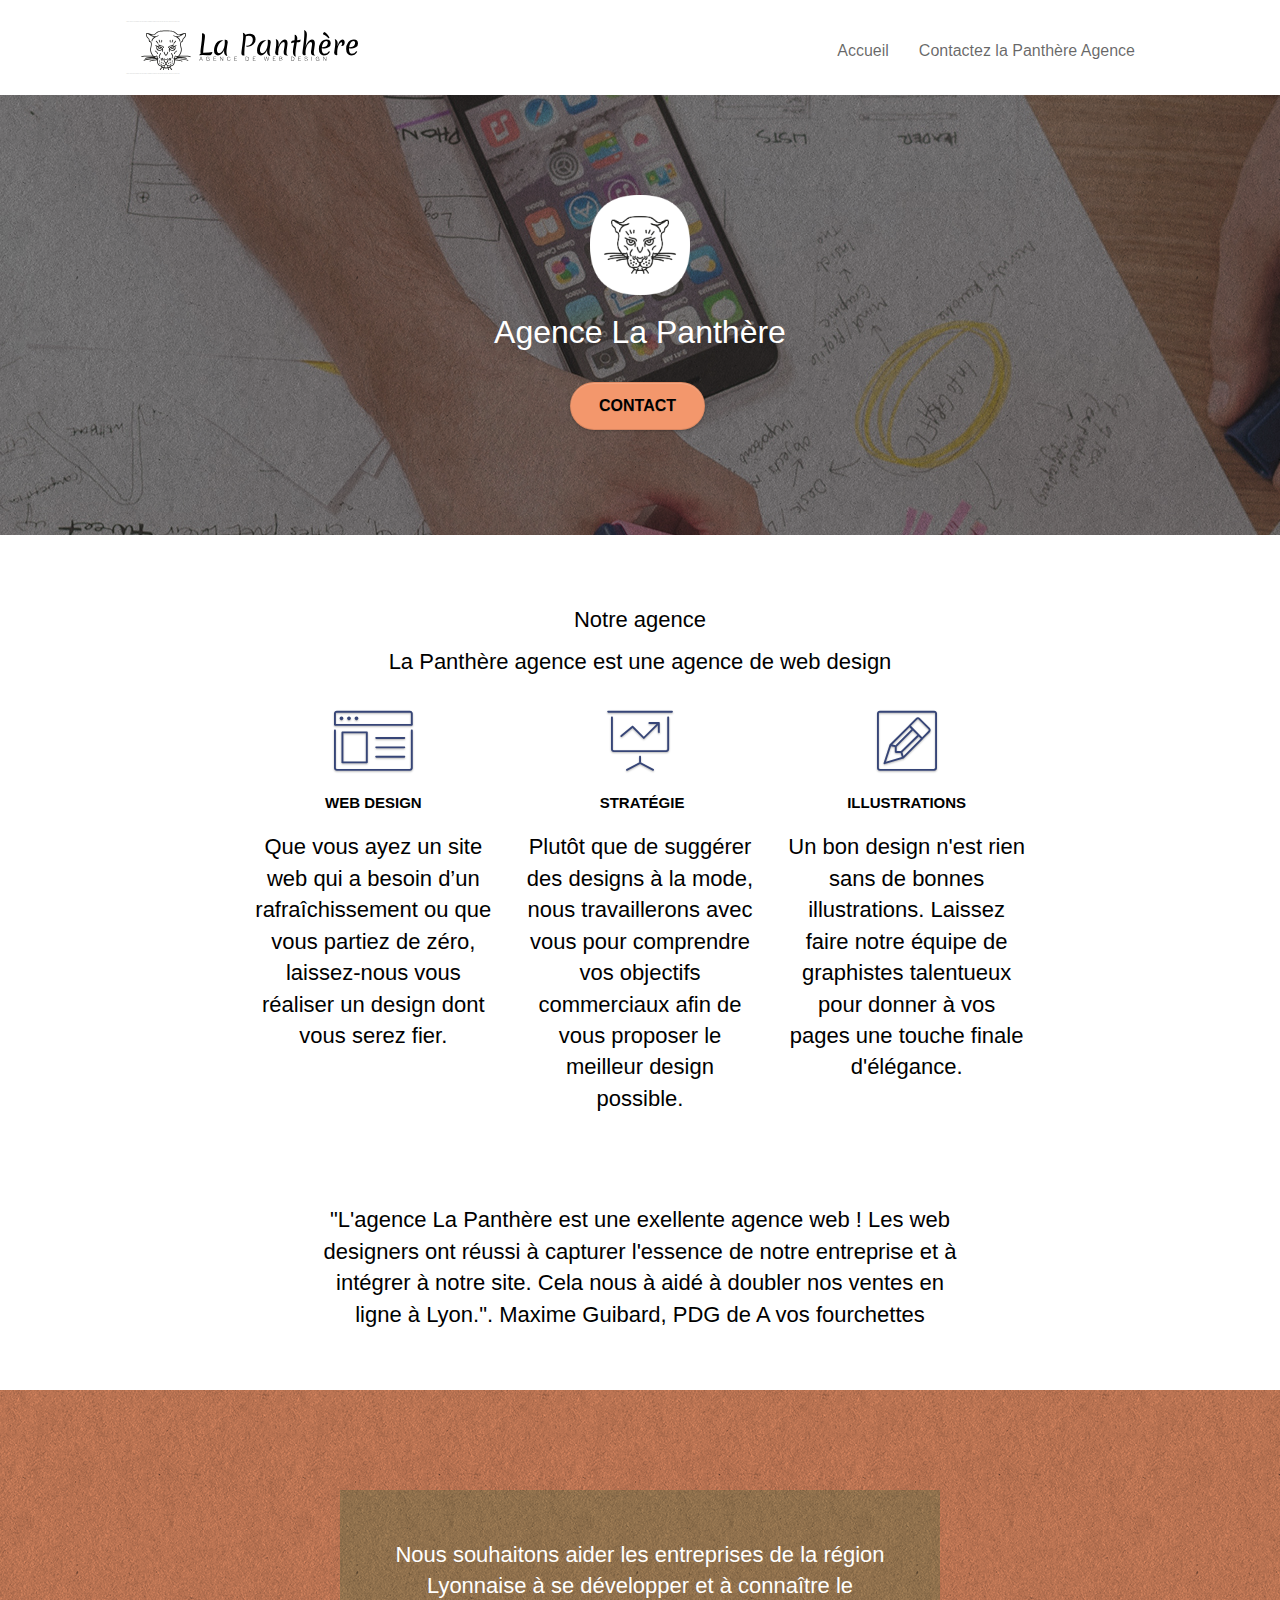
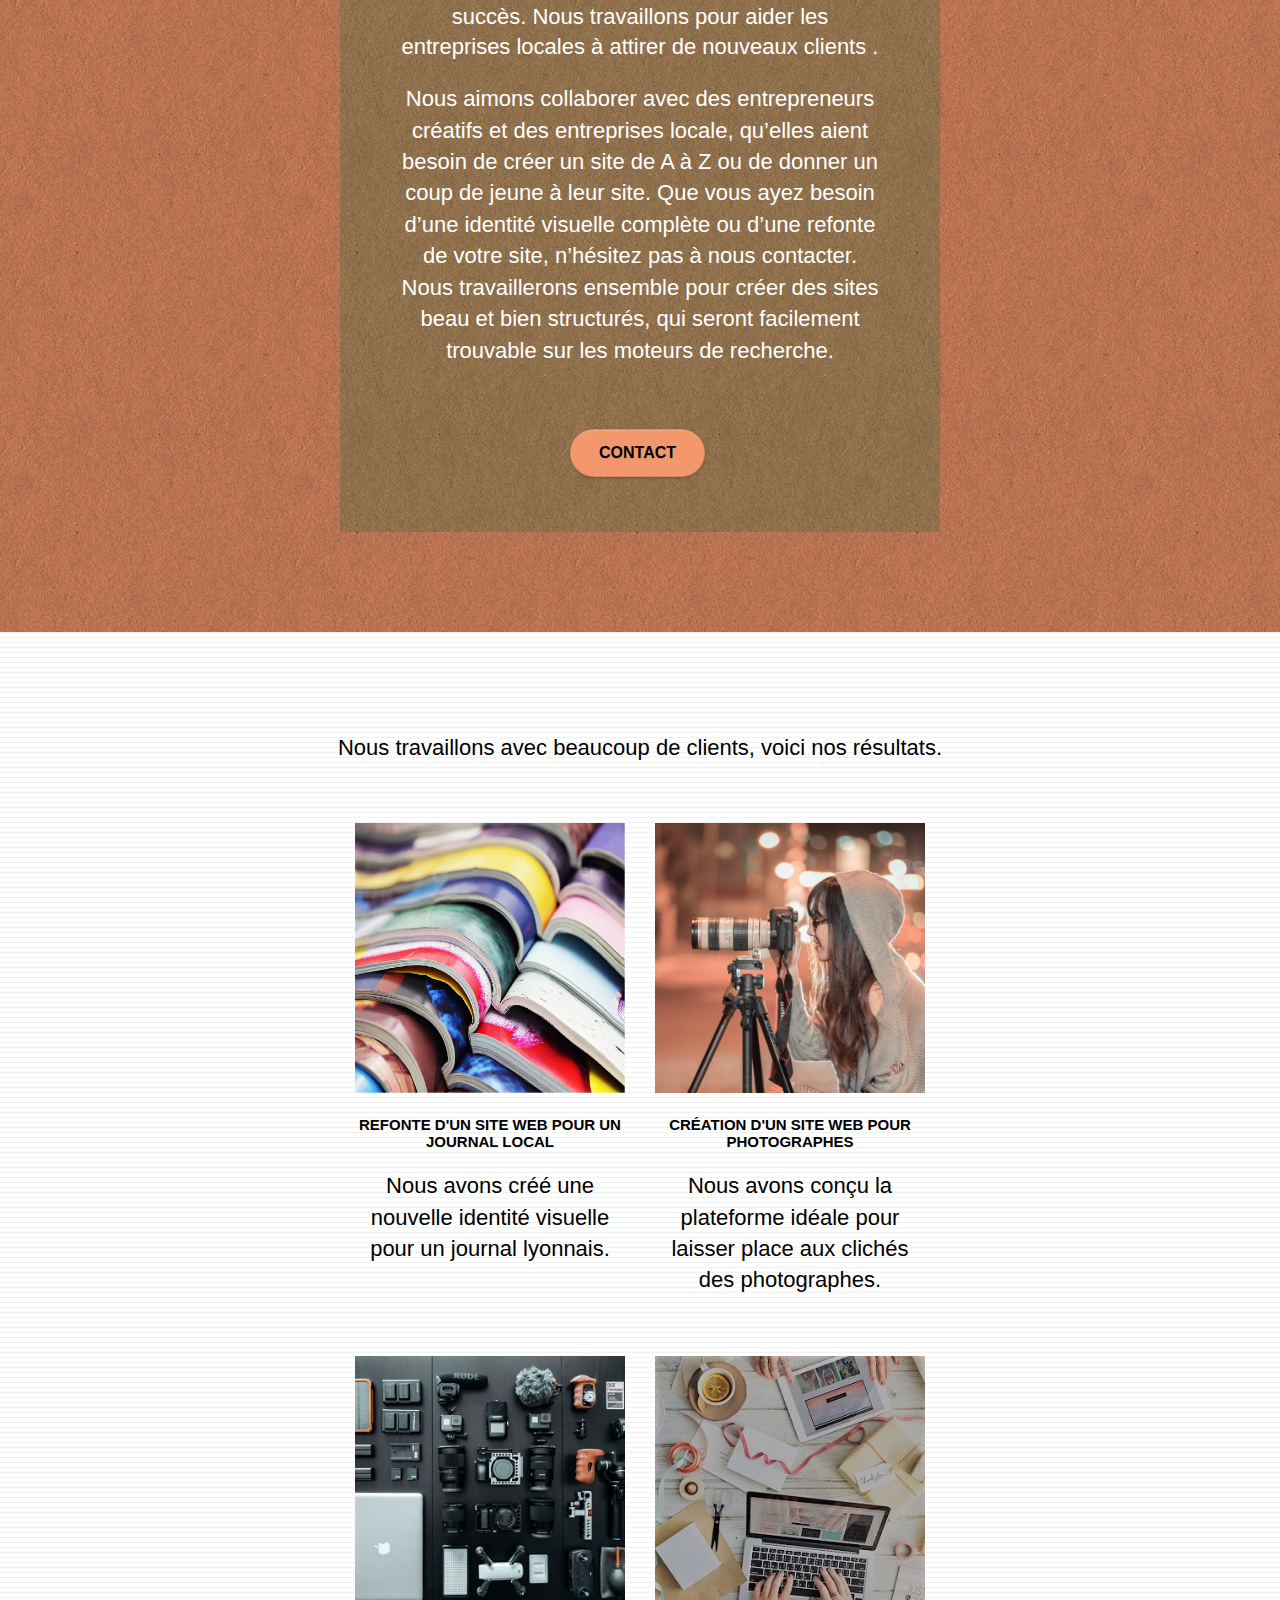
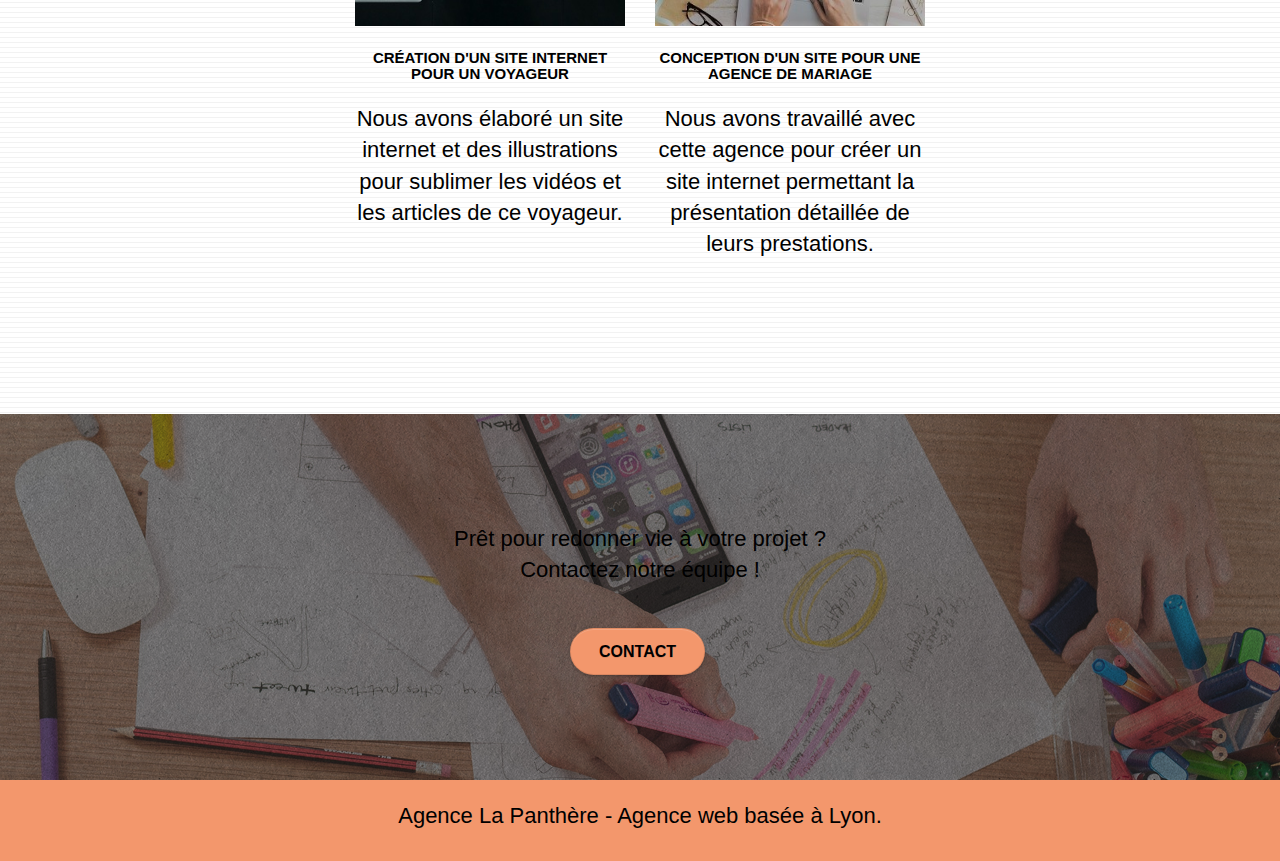
==== commit feb0add2: "test contrast" ====
--- a/index.html
+++ b/index.html
@@ -230,6 +230,7 @@
 				<p class="text-center black">
 					Agence La Panthère - Agence web basée à Lyon.<br>
 				</p>
+				<!--
 				<div class="row row-no-gutters social">
 					<div class="col-sm-3">
 						<div class="text-center">
--- a/style.css
+++ b/style.css
@@ -195,7 +195,7 @@
 
 .d-bloc .panel,
 .l-bloc {
-    color: rgba(0, 0, 0, .5);
+    color:black;
 }
 
 .d-bloc .panel button:hover,
@@ -714,7 +714,7 @@
     text-transform: uppercase;
     font-weight: 700;
     /*color: #333333!important;*/
-    color: pink;
+    /*color: pink;*/
 }
 
 .med-width-whitespace {
@@ -1057,4 +1057,8 @@
 
 .white {
     color: white;
+}
+
+h3, h2, p{
+    color: black;
 }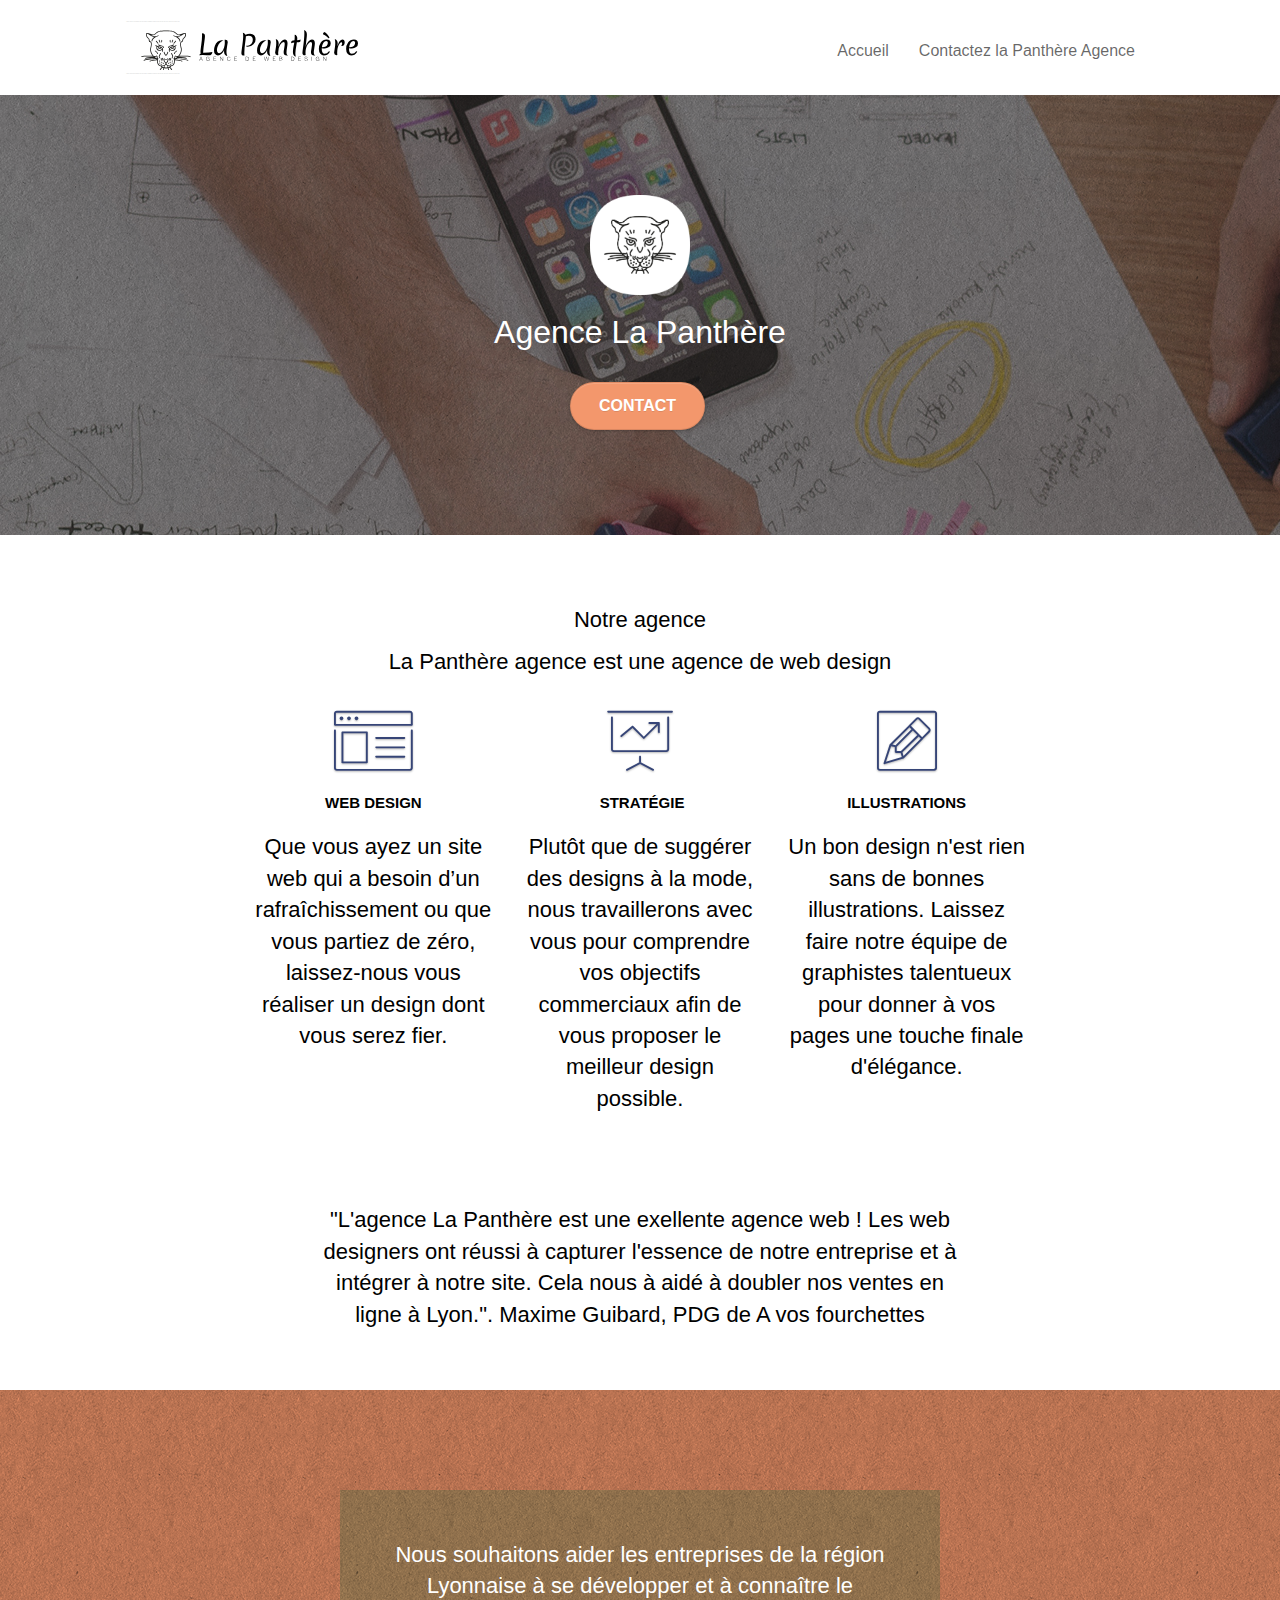
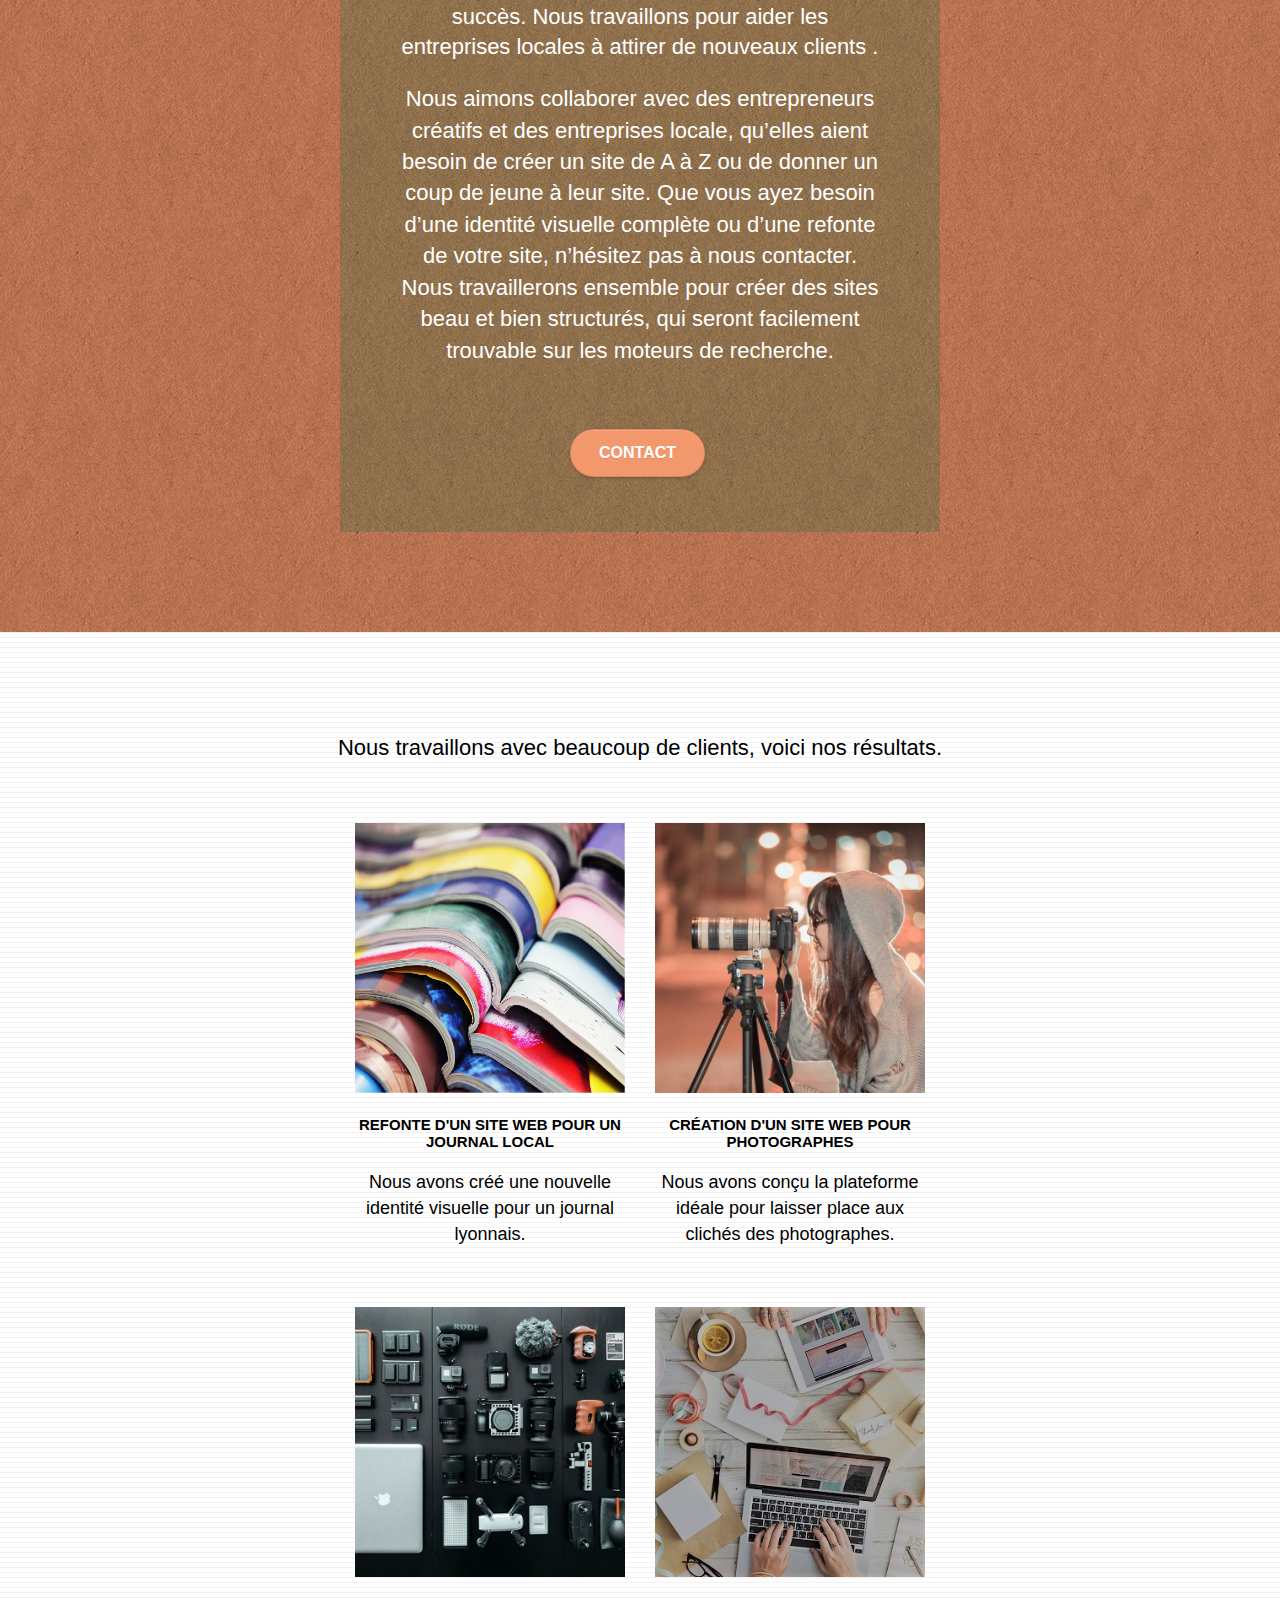
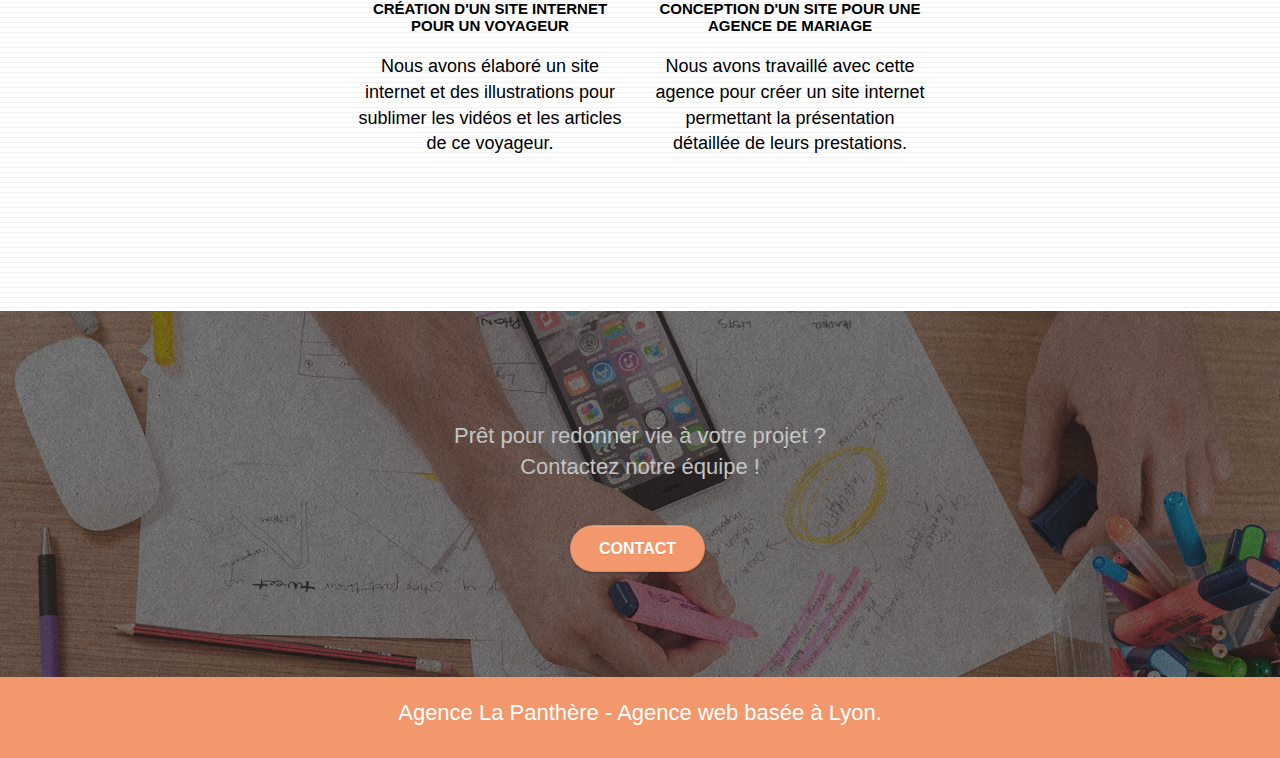
==== commit 27e9825e: "contraste" ====
--- a/index.html
+++ b/index.html
@@ -227,7 +227,7 @@
 	<div class="container bloc-sm">
 		<div class="row">
 			<div class="col-sm-12">
-				<p class="text-center black">
+				<p class="text-center white">
 					Agence La Panthère - Agence web basée à Lyon.<br>
 				</p>
 				<!--
--- a/style.css
+++ b/style.css
@@ -100,7 +100,8 @@
 }
 
 .d-bloc {
-    color: rgba(255, 255, 255, .7);
+  /*  color: rgba(255, 255, 255, .7);*/
+  color: white;
 }
 
 .d-bloc button:hover {
@@ -779,10 +780,6 @@
 
 
 
-.btn-atomic-tangerine {
-    background: #F3976C;
-    color:Black!important;
-}
 
 .btn-atomic-tangerine:hover {
     background: #c27956!important;
@@ -1044,10 +1041,10 @@
 
 
 /****modif***/
-/*
-.col-sm-12 h1 {
-  text-decoration:  black;
-}*/
+
+.col-sm-6 p {
+font-size: 18px
+}
 
 
 .black {
@@ -1059,6 +1056,12 @@
     color: white;
 }
 
-h3, h2, p{
+h3, p{
     color: black;
+}
+
+
+.btn-atomic-tangerine {
+    background: #F3976C;
+   /* color:Black!important;*/
 }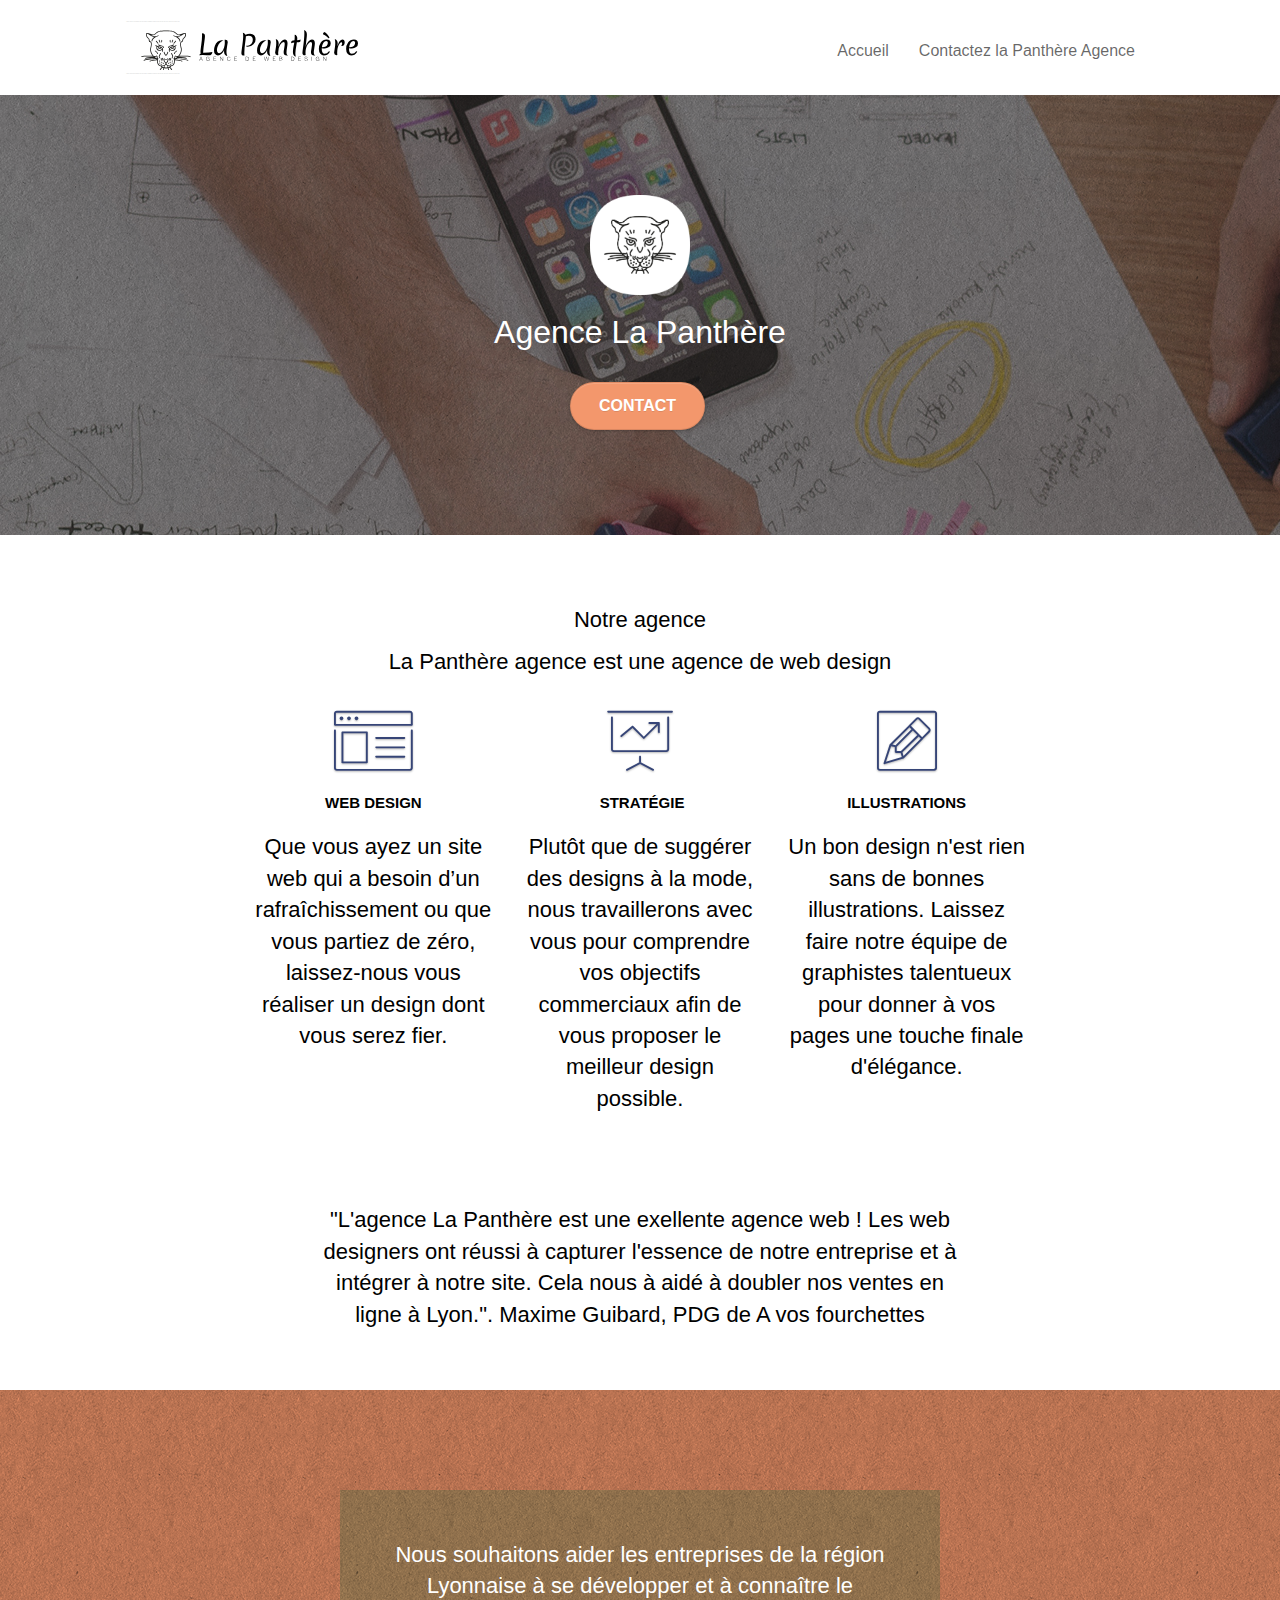
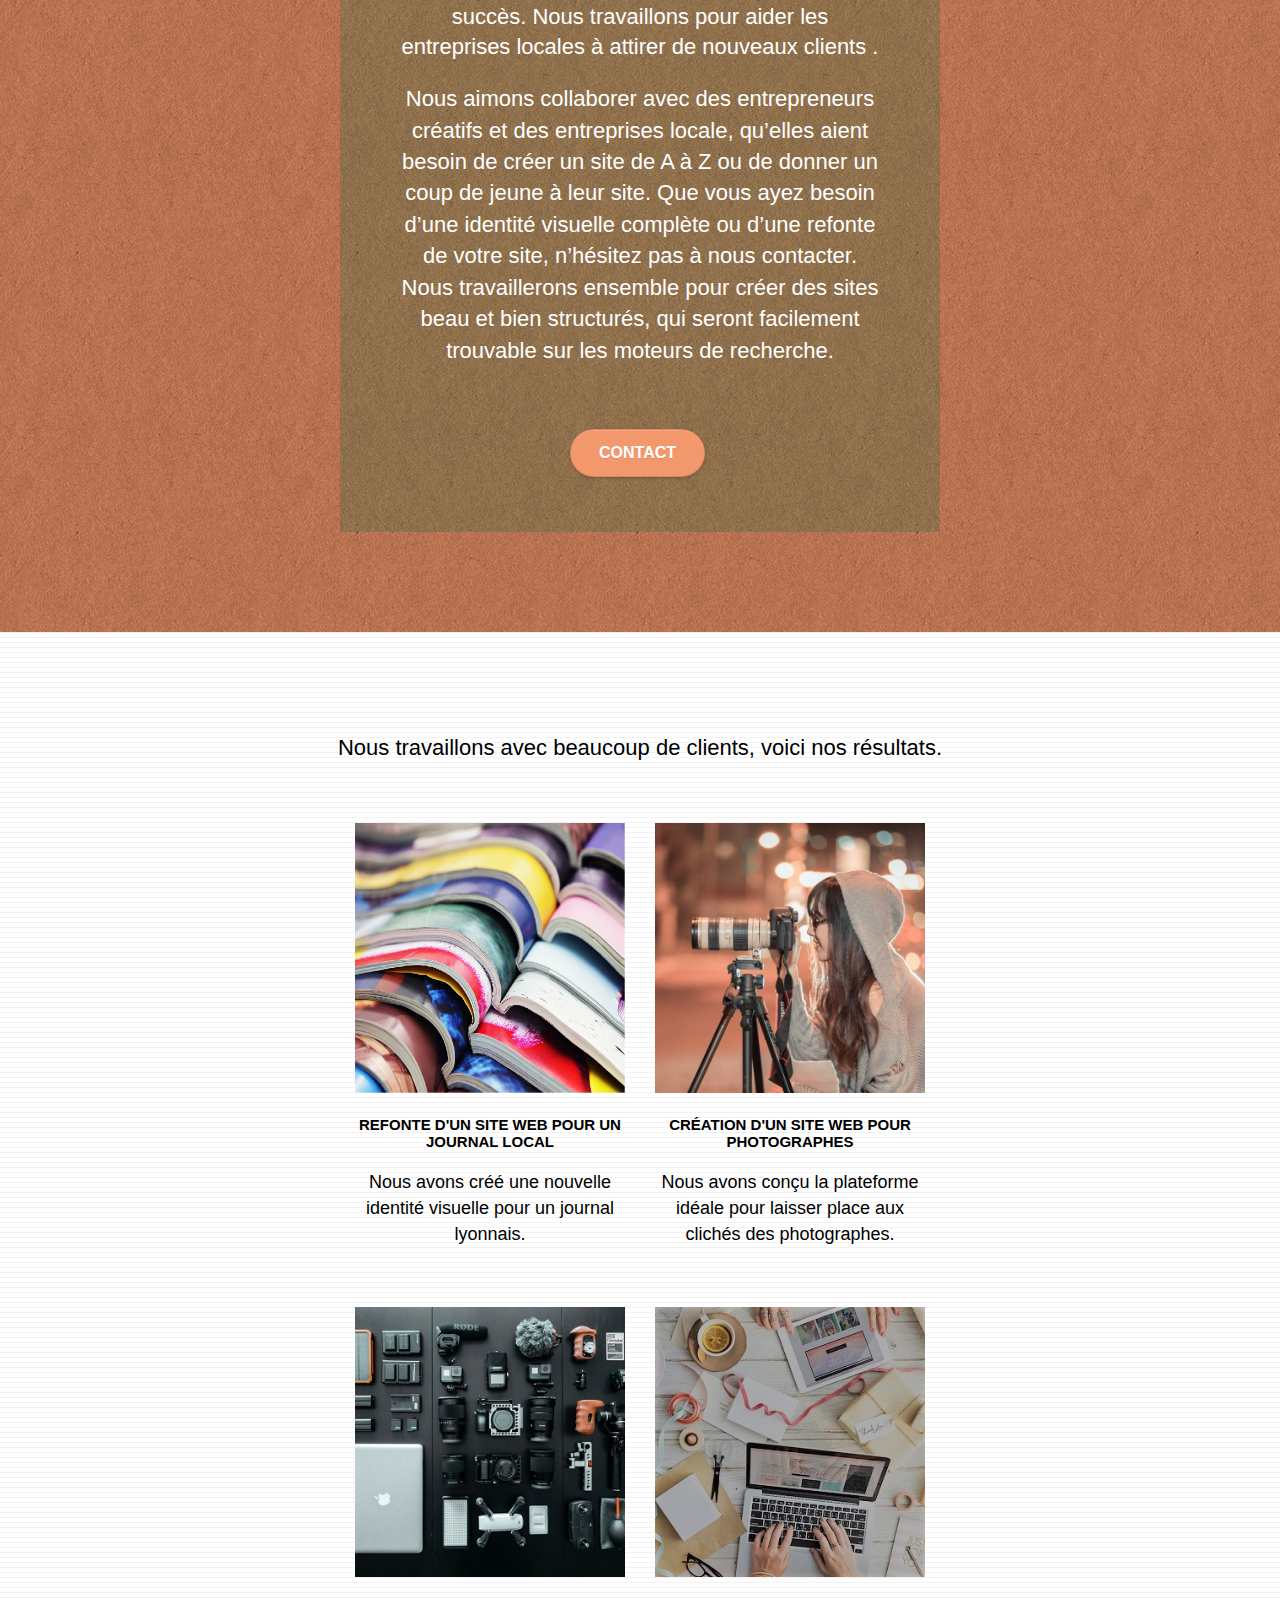
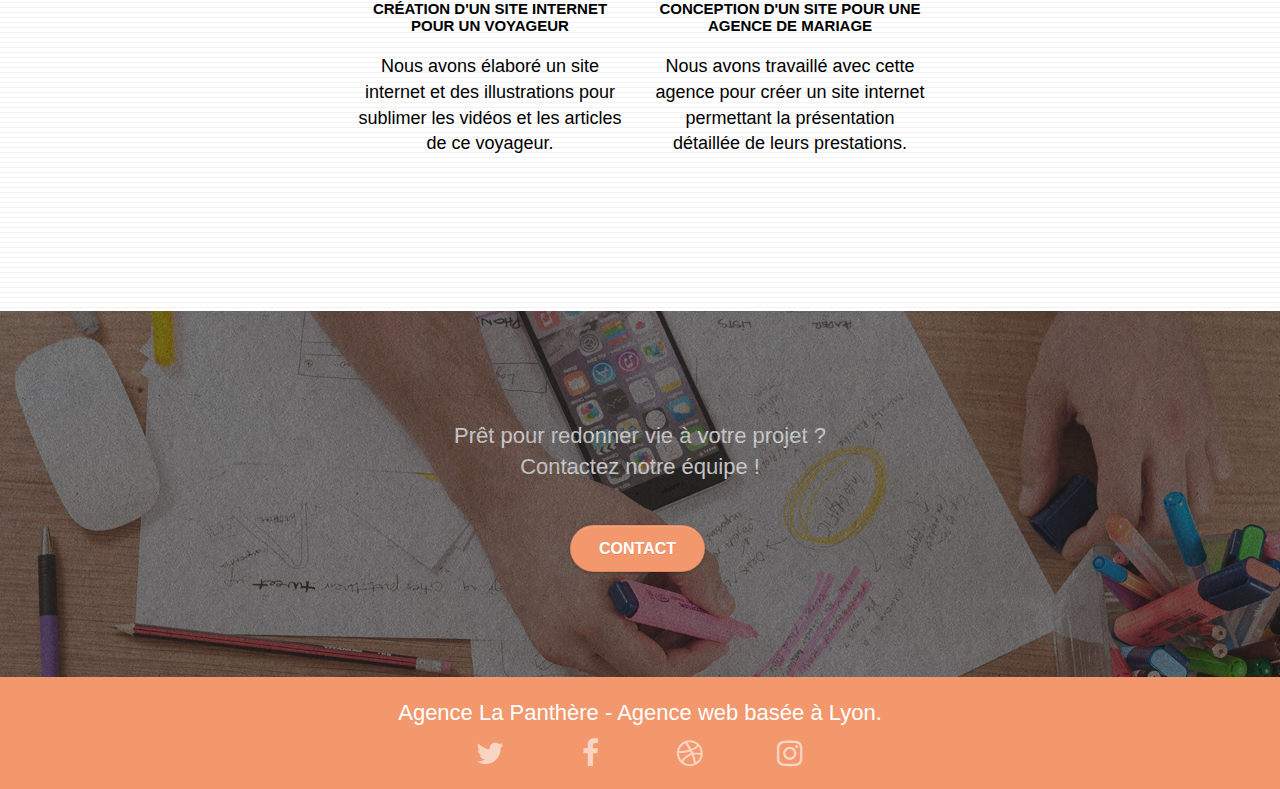
==== commit 422383d2: "footer" ====
--- a/index.html
+++ b/index.html
@@ -230,7 +230,7 @@
 				<p class="text-center white">
 					Agence La Panthère - Agence web basée à Lyon.<br>
 				</p>
-				<!--
+
 				<div class="row row-no-gutters social">
 					<div class="col-sm-3">
 						<div class="text-center">
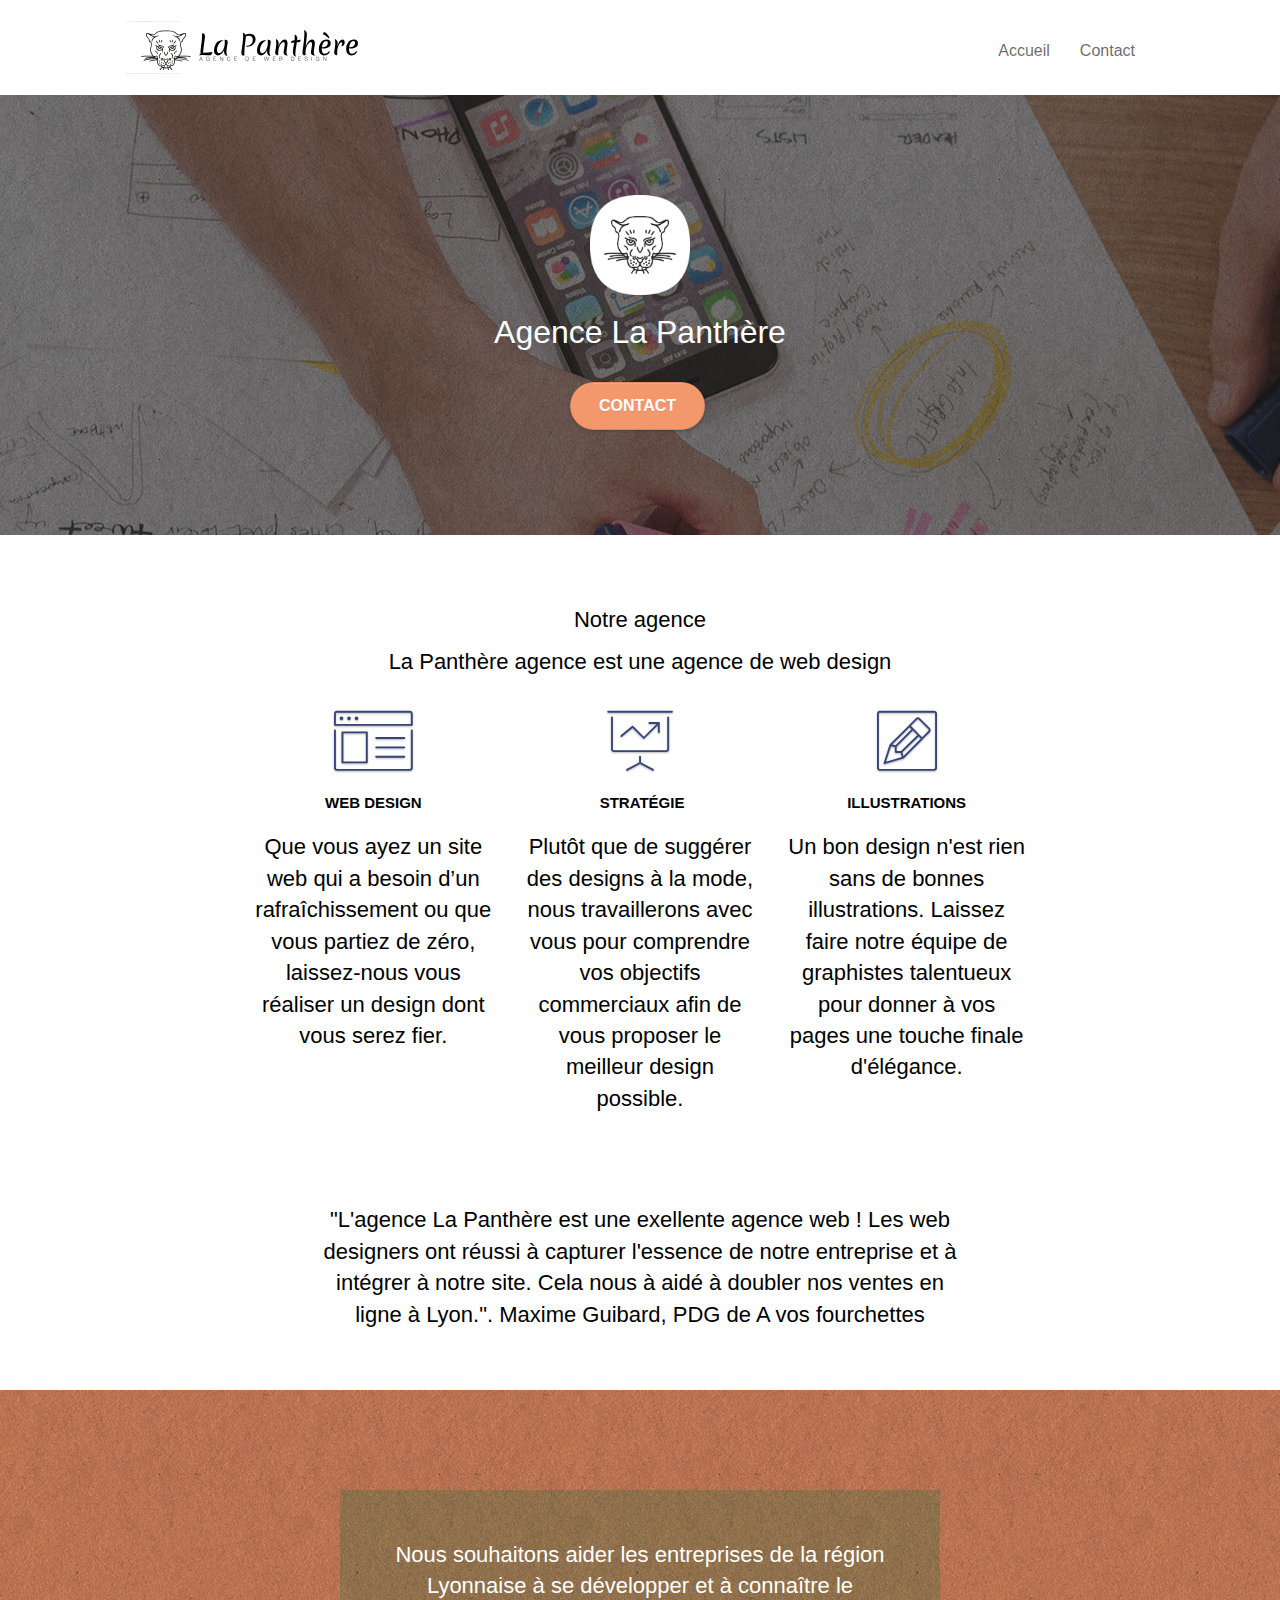
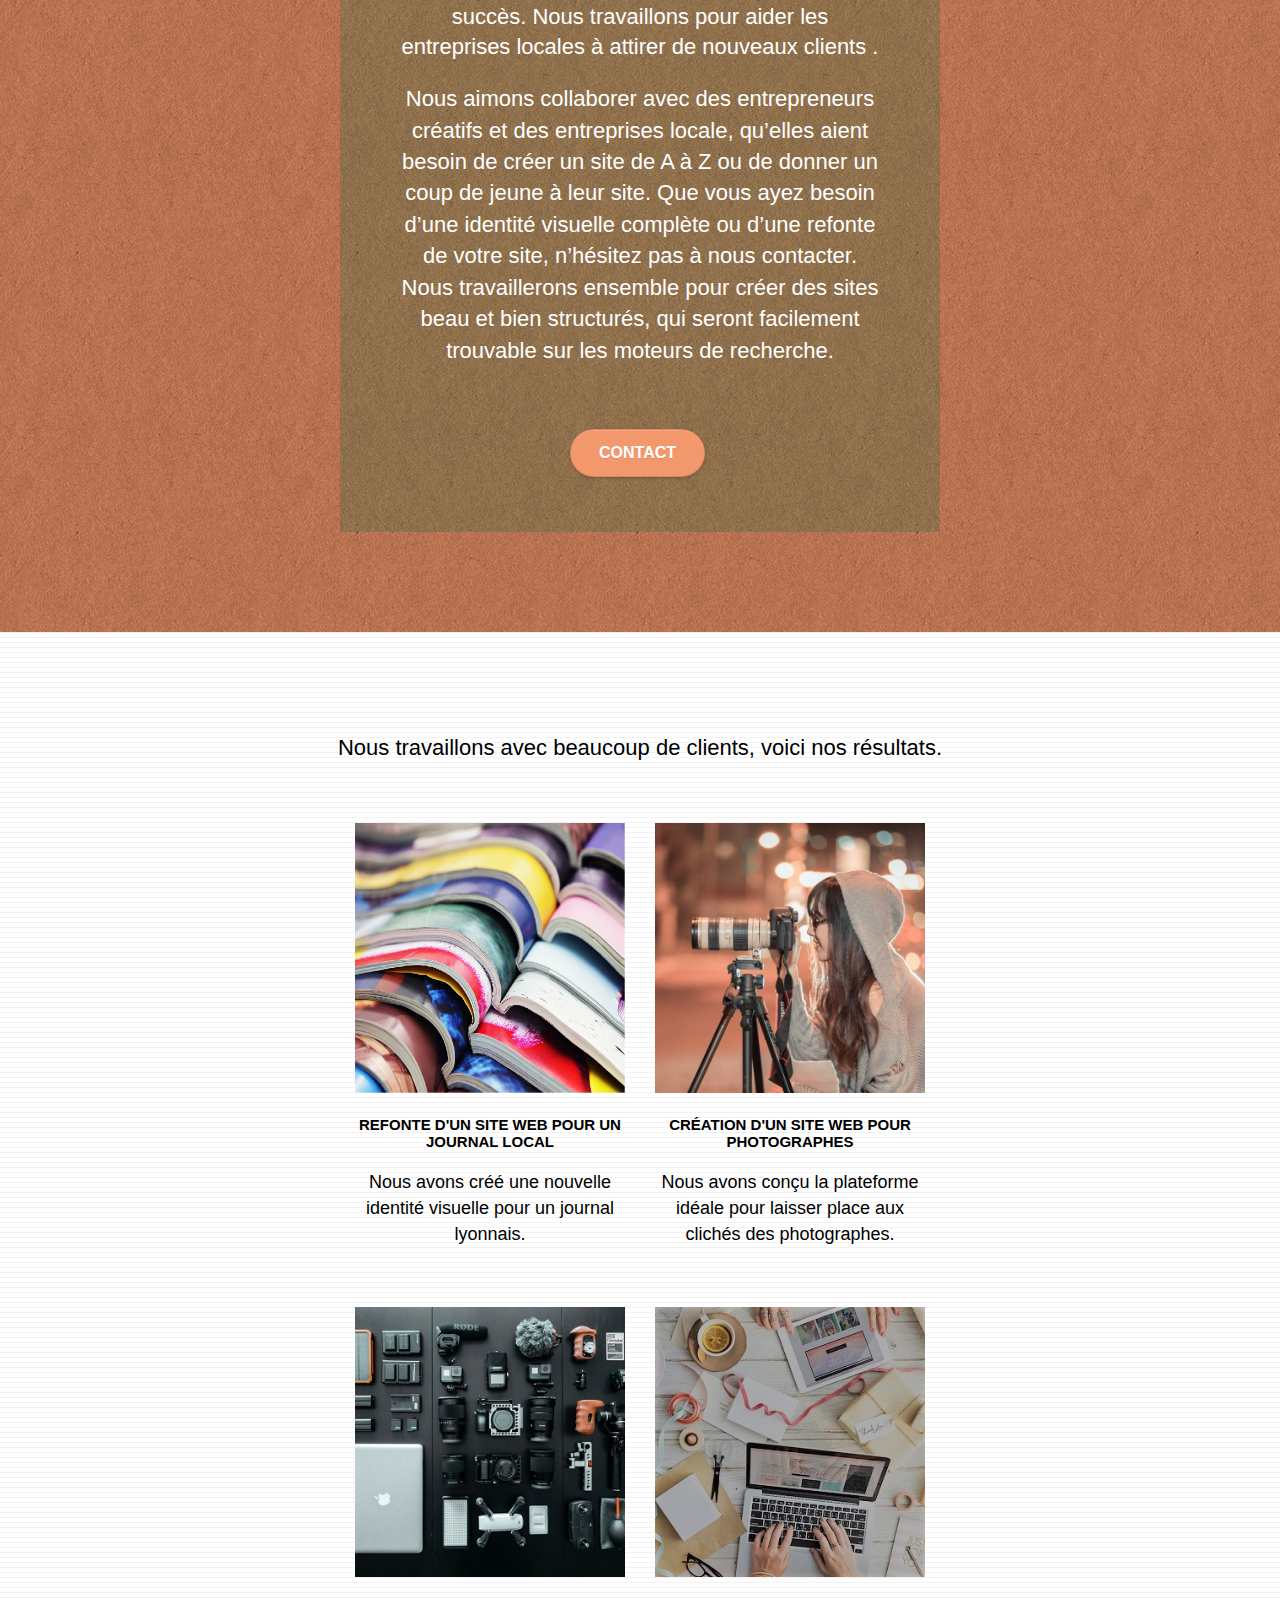
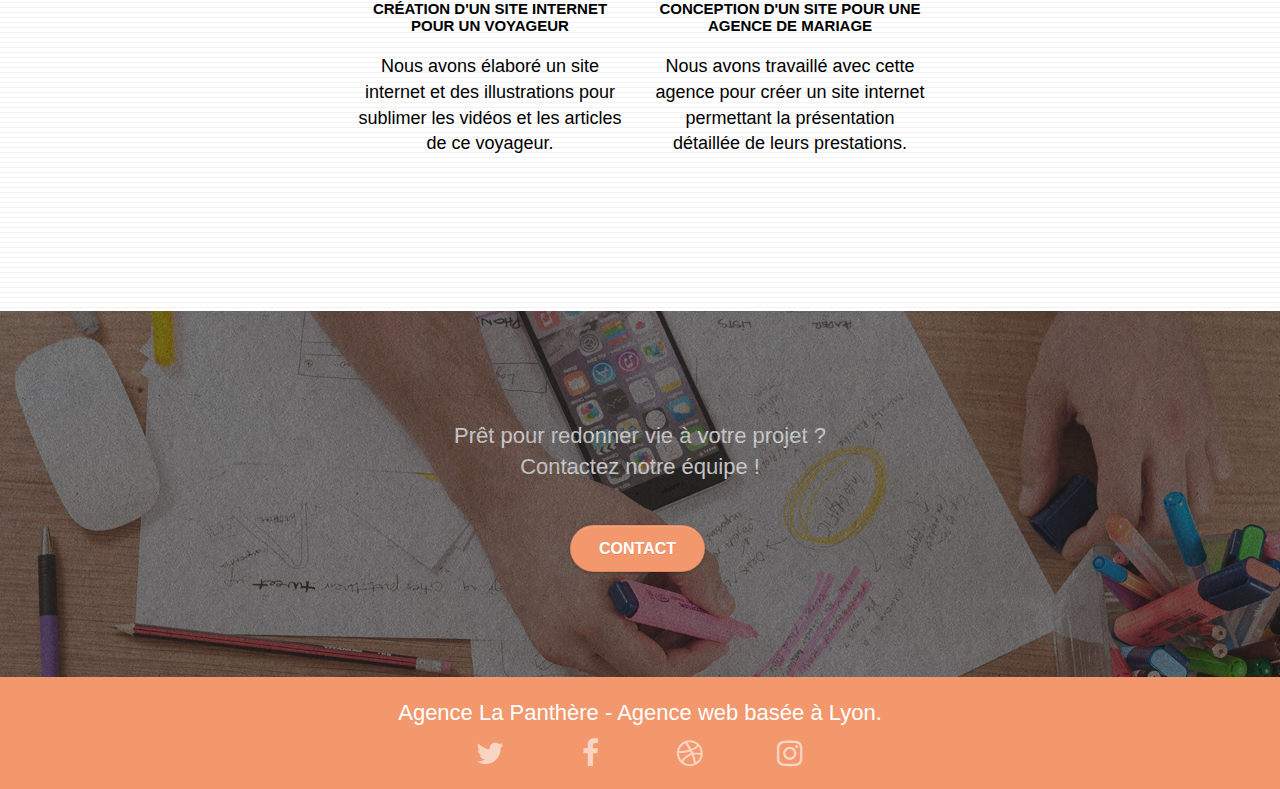
==== commit c06b1a98: "modification nav" ====
--- a/index.html
+++ b/index.html
@@ -53,7 +53,7 @@
 					<li>
 					</li>
 					<li>
-						<a href="page2.html">Contactez la Panthère Agence</a>
+						<a href="page2.html">Contact</a>
 					</li>
 				</ul>
 			</div>
@@ -234,22 +234,22 @@
 				<div class="row row-no-gutters social">
 					<div class="col-sm-3">
 						<div class="text-center">
-							<a class="social" href="index.html"><span class="fa fa-twitter icon-md"></span></a>
-						</div>
-					</div>
-					<div class="col-sm-3">
-						<div class="text-center">
-							<a class="social" href="index.html"><span class="fa fa-facebook icon-md"></span></a>
-						</div>
-					</div>
-					<div class="col-sm-3">
-						<div class="text-center">
-							<a class="social" href="index.html"><span class="fa fa-dribbble icon-md"></span></a>
-						</div>
-					</div>
-					<div class="col-sm-3">
-						<div class="text-center">
-							<a class="social" href="index.html"><span class="fa fa-instagram icon-md"></span></a>
+							<a class="social" href="index.html" aria-label="twitter"><span class="fa fa-twitter icon-md"></span></a>
+						</div>
+					</div>
+					<div class="col-sm-3">
+						<div class="text-center">
+							<a class="social" href="index.html" aria-label="facebook"><span class="fa fa-facebook icon-md"></span></a>
+						</div>
+					</div>
+					<div class="col-sm-3">
+						<div class="text-center">
+							<a class="social" href="index.html" aria-label="dribbble"><span class="fa fa-dribbble icon-md"></span></a>
+						</div>
+					</div>
+					<div class="col-sm-3">
+						<div class="text-center">
+							<a class="social" href="index.html" aria-label="instagram"><span class="fa fa-instagram icon-md"></span></a>
 						</div>
 					</div>
 
--- a/style.css
+++ b/style.css
@@ -1064,4 +1064,12 @@
 .btn-atomic-tangerine {
     background: #F3976C;
    /* color:Black!important;*/
+}
+
+label {
+    width: 100%;
+}
+
+.form-group{
+   text-align: center;
 }